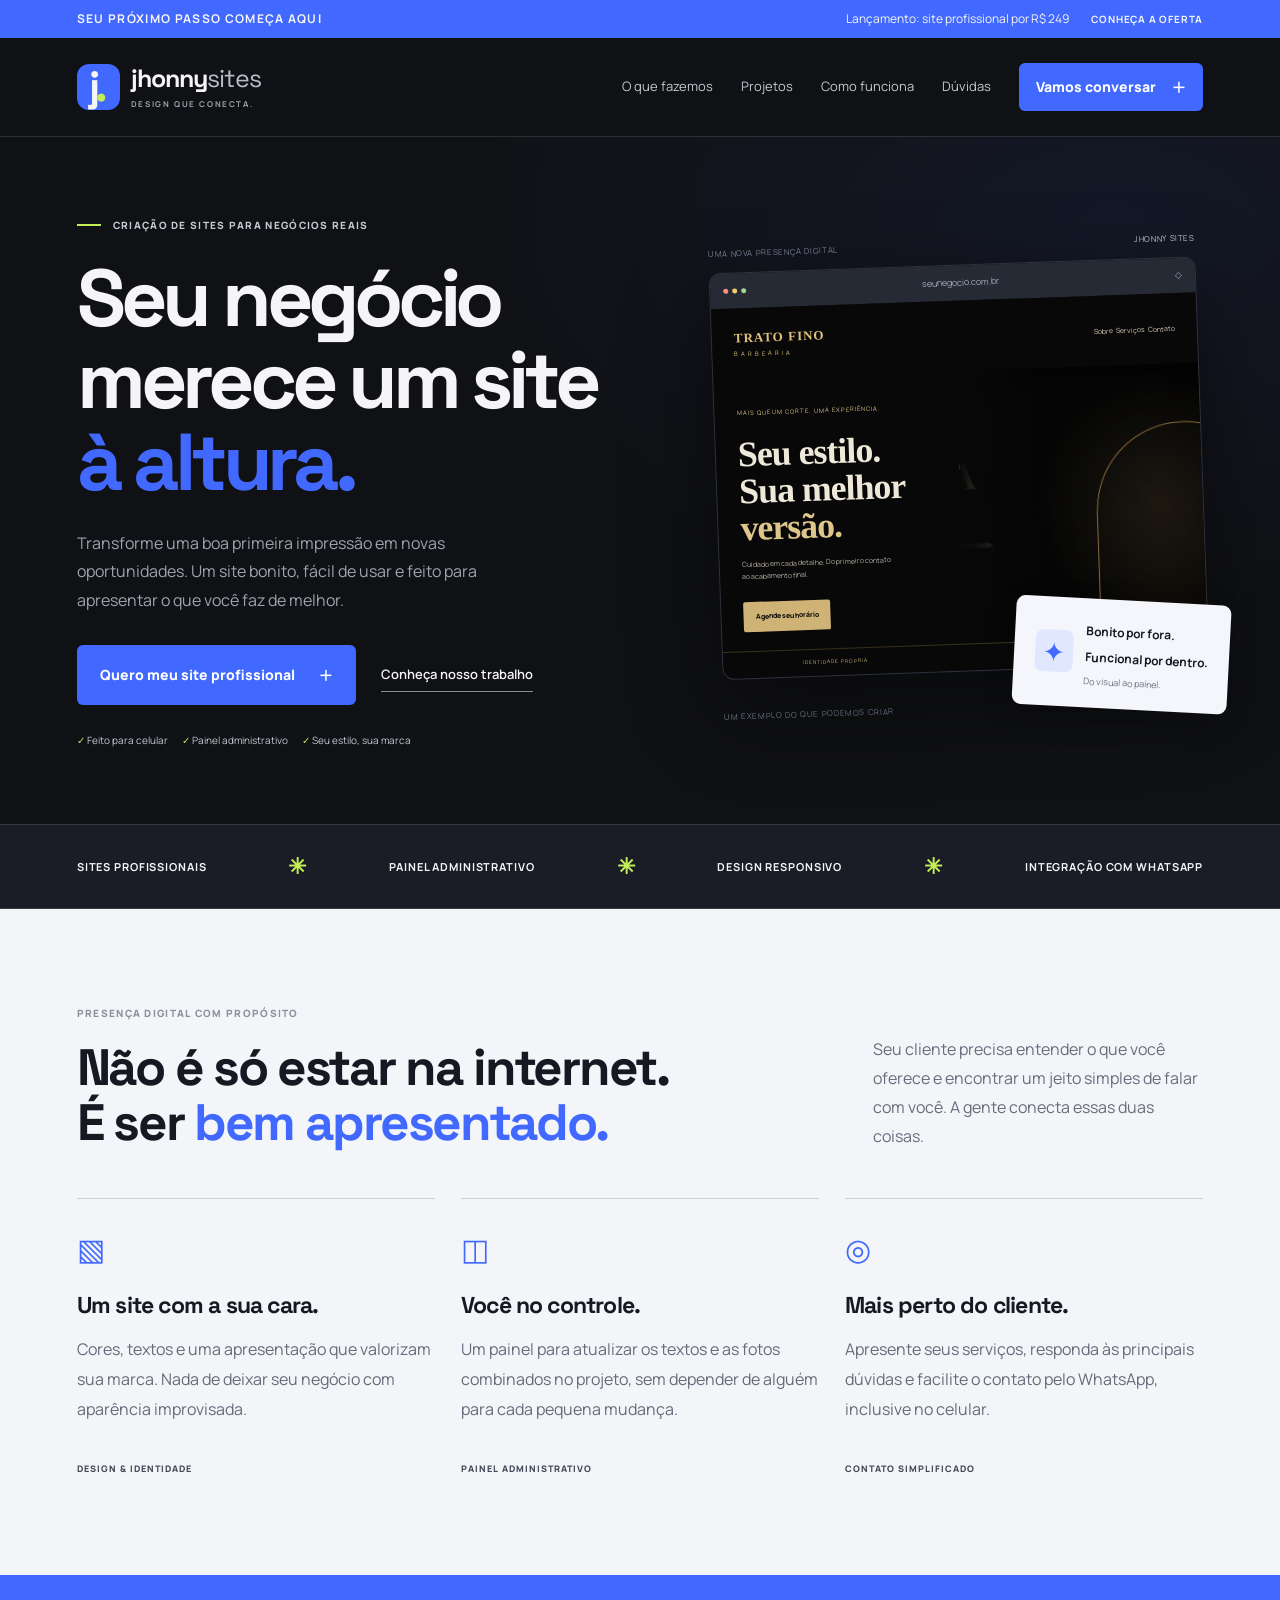
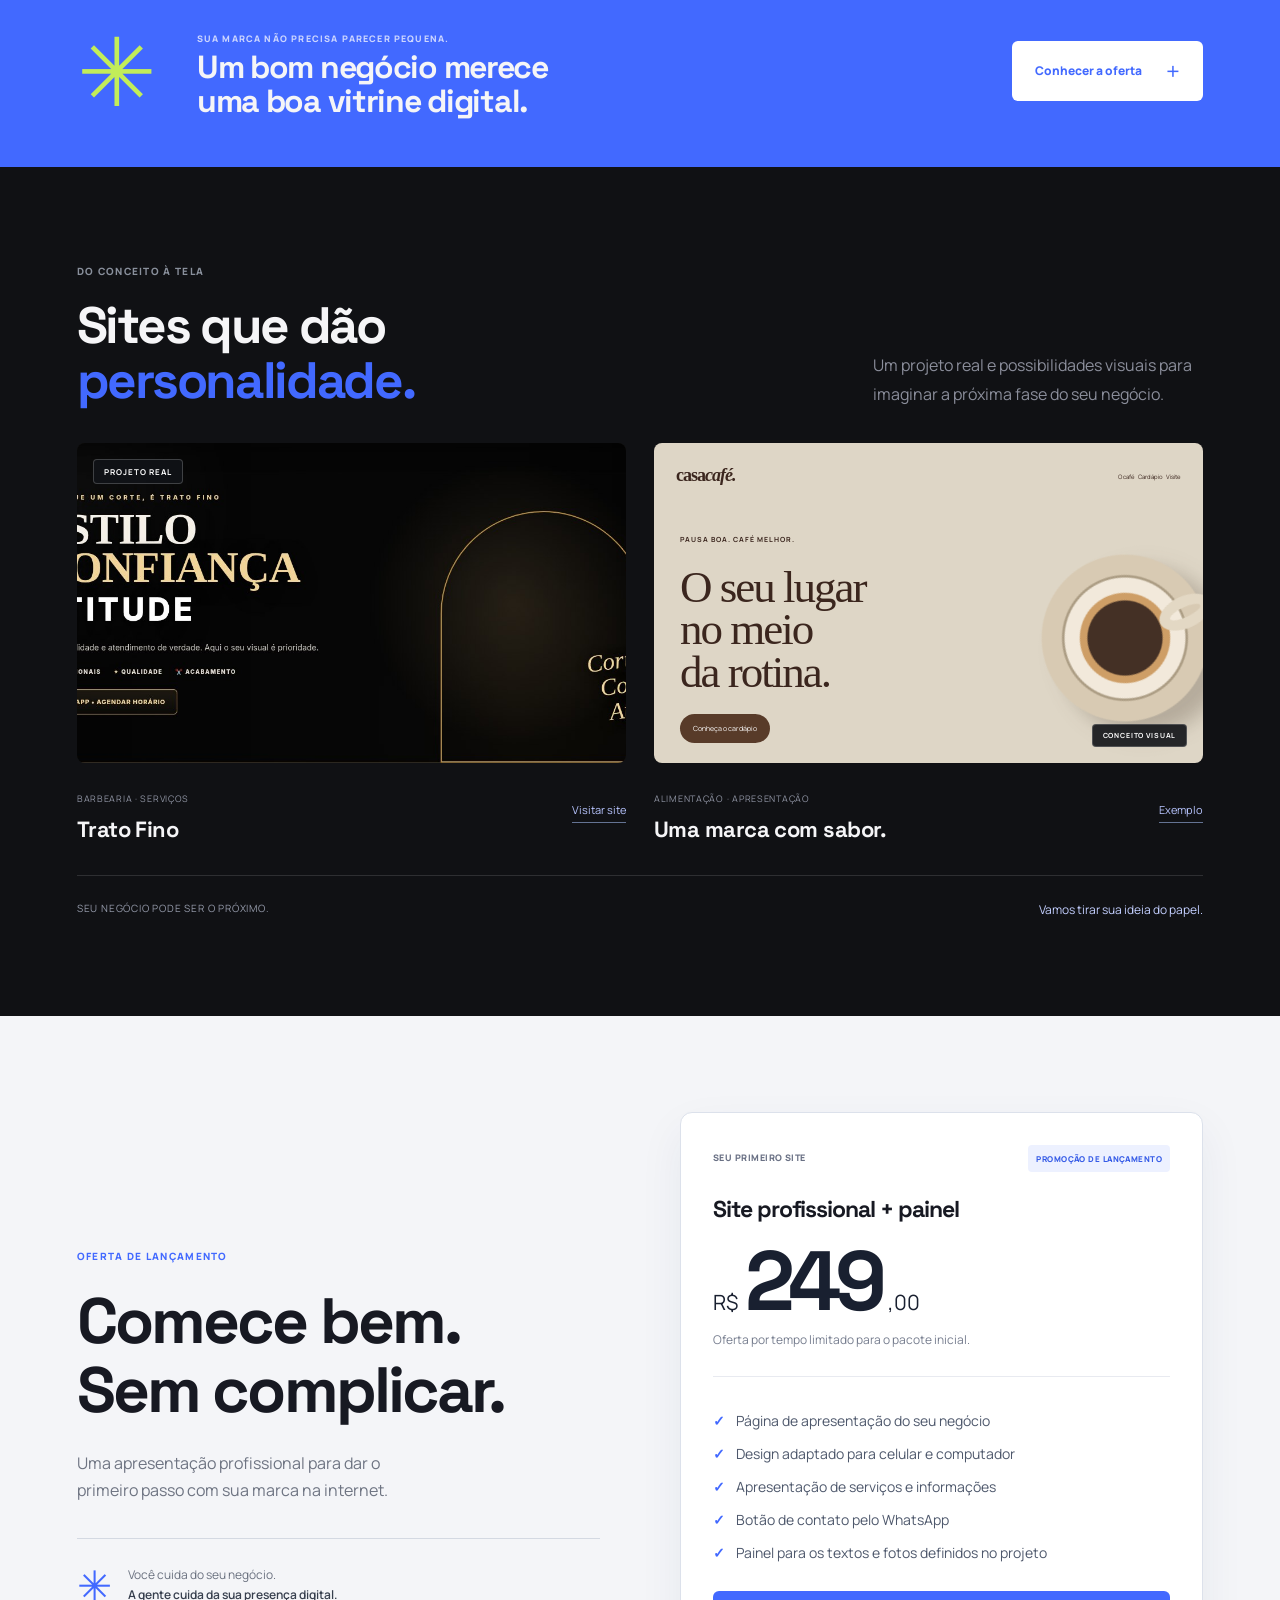
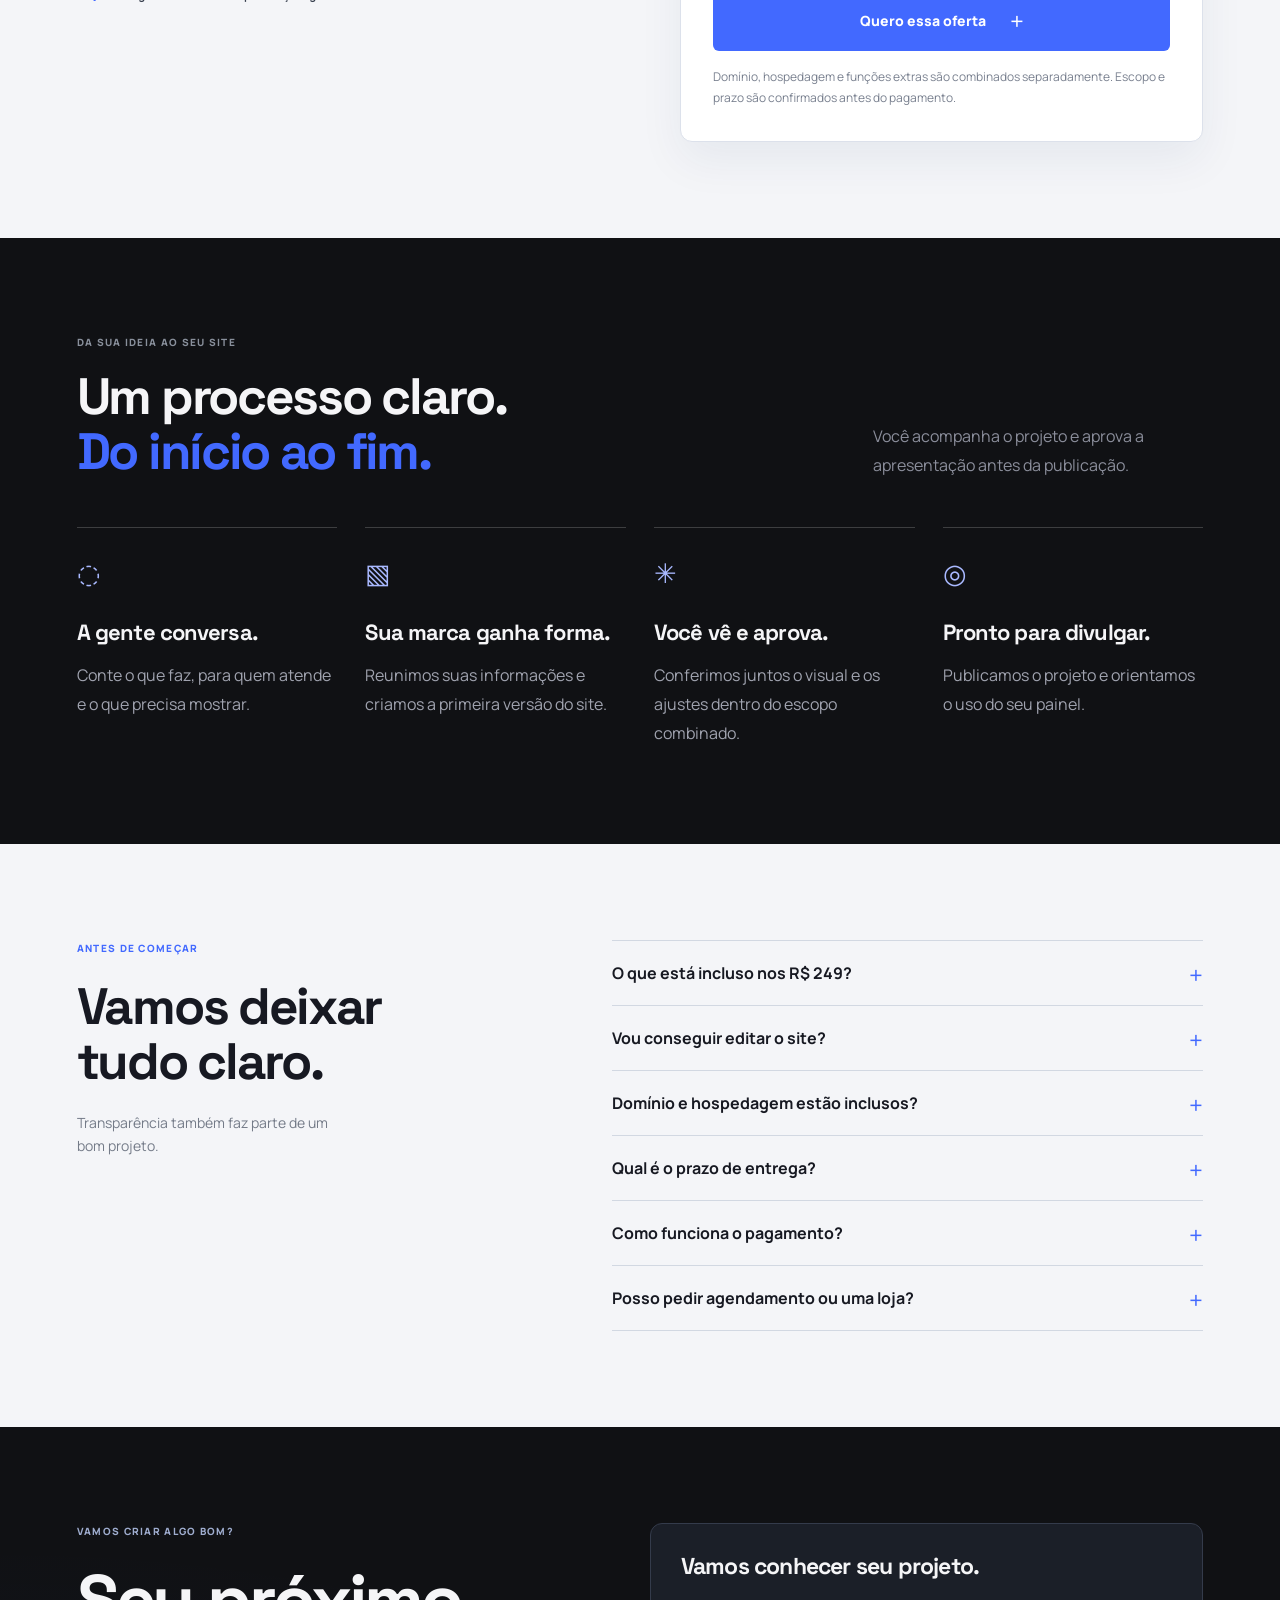
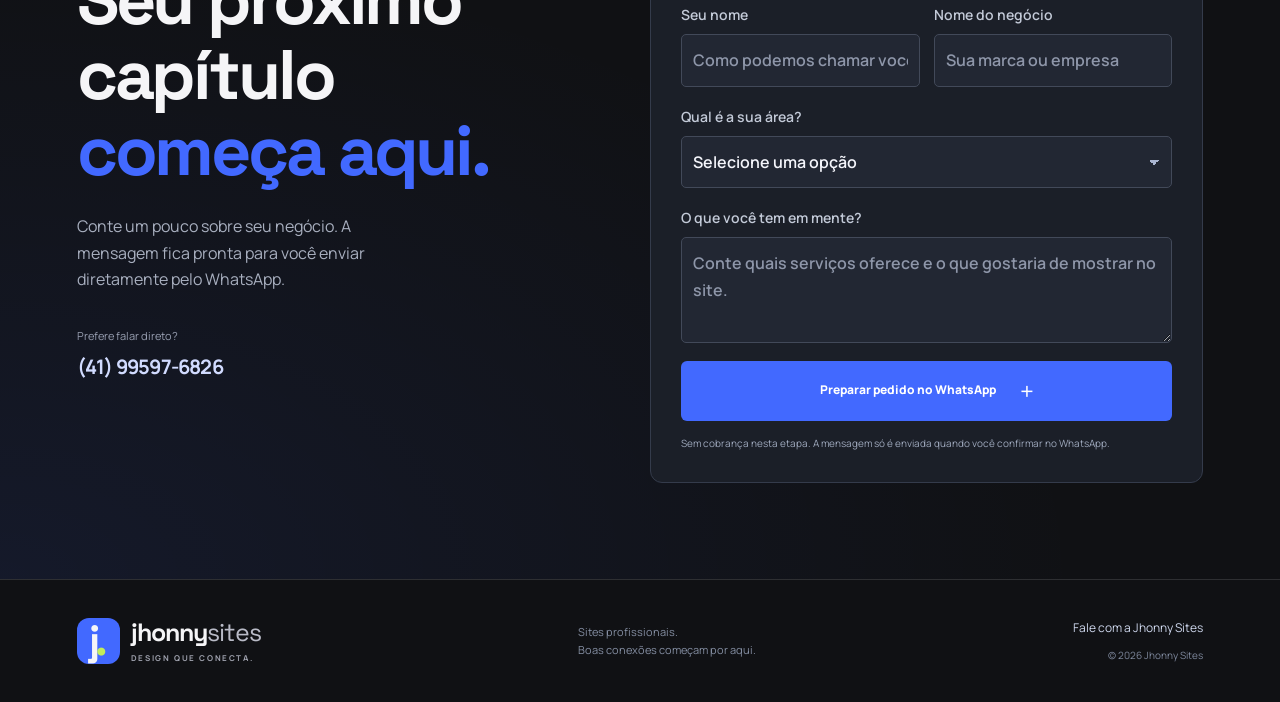
==== index.html @ 5ea97018 "Criar página principal profissional do Jhonny Sites" ====
<!doctype html>
<html lang="pt-BR">
<head>
<meta charset="utf-8"><meta name="viewport" content="width=device-width, initial-scale=1">
<meta name="theme-color" content="#101114"><meta name="description" content="Jhonny Sites: sites profissionais, adaptados para celular e com painel administrativo. Conheça a oferta de lançamento de R$ 249 e solicite seu projeto.">
<title>Jhonny Sites — Seu negócio, bem apresentado.</title>
<link rel="icon" href="assets/favicon.svg" type="image/svg+xml"><link rel="preconnect" href="https://fonts.googleapis.com"><link rel="preconnect" href="https://fonts.gstatic.com" crossorigin><link href="https://fonts.googleapis.com/css2?family=Manrope:wght@400;500;600;700;800&family=Space+Grotesk:wght@400;500;600;700&display=swap" rel="stylesheet"><link rel="stylesheet" href="styles.css">
</head>
<body>
<a class="skip" href="#principal">Pular para o conteúdo</a>
<div class="announcement"><span>SEU PRÓXIMO PASSO COMEÇA AQUI</span><a href="#oferta">Lançamento: site profissional por R$ 249 <b>CONHEÇA A OFERTA</b></a></div>
<header class="header"><a class="brand" href="#" aria-label="Jhonny Sites início"><span class="brand-icon" aria-hidden="true">j<span>.</span></span><span>jhonny<span class="brand-light">sites</span><small>DESIGN QUE CONECTA.</small></span></a><button class="menu-toggle" aria-expanded="false" aria-controls="navigation" aria-label="Abrir menu"><span></span><span></span></button><nav id="navigation" aria-label="Principal"><a href="#solucoes">O que fazemos</a><a href="#projetos">Projetos</a><a href="#processo">Como funciona</a><a href="#duvidas">Dúvidas</a><a class="button button-small" href="#contato">Vamos conversar <span aria-hidden="true">+</span></a></nav></header>
<main id="principal">
<section class="hero section-wrap"><div class="hero-copy"><div class="eyebrow"><span class="dash"></span> CRIAÇÃO DE SITES PARA NEGÓCIOS REAIS</div><h1>Seu negócio<br>merece um site<br><span>à altura.</span></h1><p>Transforme uma boa primeira impressão em novas oportunidades. Um site bonito, fácil de usar e feito para apresentar o que você faz de melhor.</p><div class="hero-actions"><a class="button" href="#contato">Quero meu site profissional <span aria-hidden="true">+</span></a><a class="text-link" href="#projetos">Conheça nosso trabalho</a></div><div class="hero-checks"><span>✓ Feito para celular</span><span>✓ Painel administrativo</span><span>✓ Seu estilo, sua marca</span></div></div>
<div class="hero-visual"><div class="visual-label"><span>UMA NOVA PRESENÇA DIGITAL</span><span>JHONNY SITES</span></div><div class="browser"><div class="browser-bar"><div class="browser-dots"><i></i><i></i><i></i></div><span>seunegocio.com.br</span><span class="lock-icon" aria-hidden="true">◇</span></div><div class="demo-site"><div class="demo-nav"><b id="demoBrand">TRATO FINO<span>BARBEARIA</span></b><span>Sobre &nbsp; Serviços &nbsp; Contato</span><i aria-hidden="true">☰</i></div><div class="demo-content"><span id="demoEyebrow">MAIS QUE UM CORTE. UMA EXPERIÊNCIA.</span><h2 id="demoTitle">Seu estilo.<br>Sua melhor<br><em>versão.</em></h2><p id="demoDescription">Cuidado em cada detalhe. Do primeiro contato ao acabamento final.</p><span class="demo-cta" id="demoCta">Agende seu horário</span></div><div class="demo-image"><img src="assets/projeto-trato-fino.jpg" alt="Detalhe do projeto Trato Fino, com identidade preta e dourada" fetchpriority="high"><span class="demo-image-overlay"></span></div><div class="demo-bottom"><span>IDENTIDADE PRÓPRIA</span><span>EXPERIÊNCIA EM CADA DETALHE</span></div></div></div><div class="floating-card"><span class="floating-icon" aria-hidden="true">✦</span><div><b>Bonito por fora.<br>Funcional por dentro.</b><small>Do visual ao painel.</small></div></div><div class="visual-footer"><span>UM EXEMPLO DO QUE PODEMOS CRIAR</span><span class="circle-mark" aria-hidden="true">✳</span></div></div></section>
<div class="capability-strip" aria-label="Recursos"><span>SITES PROFISSIONAIS</span><i>✳</i><span>PAINEL ADMINISTRATIVO</span><i>✳</i><span>DESIGN RESPONSIVO</span><i>✳</i><span>INTEGRAÇÃO COM WHATSAPP</span></div>
<section class="solutions section-wrap light" id="solucoes"><div class="section-heading"><div><div class="eyebrow">PRESENÇA DIGITAL COM PROPÓSITO</div><h2>Não é só estar na internet.<br>É ser <em>bem apresentado.</em></h2></div><p>Seu cliente precisa entender o que você oferece e encontrar um jeito simples de falar com você. A gente conecta essas duas coisas.</p></div><div class="solution-grid"><article><span class="service-icon" aria-hidden="true">▧</span><h3>Um site com a sua cara.</h3><p>Cores, textos e uma apresentação que valorizam sua marca. Nada de deixar seu negócio com aparência improvisada.</p><span class="service-tag">DESIGN & IDENTIDADE</span></article><article><span class="service-icon" aria-hidden="true">◫</span><h3>Você no controle.</h3><p>Um painel para atualizar os textos e as fotos combinados no projeto, sem depender de alguém para cada pequena mudança.</p><span class="service-tag">PAINEL ADMINISTRATIVO</span></article><article><span class="service-icon" aria-hidden="true">◎</span><h3>Mais perto do cliente.</h3><p>Apresente seus serviços, responda às principais dúvidas e facilite o contato pelo WhatsApp, inclusive no celular.</p><span class="service-tag">CONTATO SIMPLIFICADO</span></article></div></section>
<section class="promo-banner section-wrap"><div class="promo-symbol" aria-hidden="true">✳</div><div><span class="eyebrow">SUA MARCA NÃO PRECISA PARECER PEQUENA.</span><h2>Um bom negócio merece<br>uma boa vitrine digital.</h2></div><a href="#oferta" class="button button-white">Conhecer a oferta <span aria-hidden="true">+</span></a></section>
<section class="projects section-wrap" id="projetos"><div class="section-heading"><div><div class="eyebrow">DO CONCEITO À TELA</div><h2>Sites que dão<br><em>personalidade.</em></h2></div><p>Um projeto real e possibilidades visuais para imaginar a próxima fase do seu negócio.</p></div><div class="project-grid"><a class="project-card real-project" href="https://tratofinooficial.com.br" target="_blank" rel="noopener noreferrer"><div class="project-image"><img src="assets/projeto-trato-fino.jpg" alt="Site Trato Fino com apresentação dos barbeiros" loading="lazy"><span class="project-badge">PROJETO REAL</span></div><div class="project-caption"><div><span>BARBEARIA · SERVIÇOS</span><h3>Trato Fino</h3></div><span class="project-open">Visitar site</span></div></a><article class="project-card"><div class="concept concept-coffee"><div class="concept-nav">casa<span>café.</span> <small>O café &nbsp; Cardápio &nbsp; Visite</small></div><div class="coffee-art" aria-hidden="true"><span></span></div><div class="concept-copy"><span>PAUSA BOA. CAFÉ MELHOR.</span><h3>O seu lugar<br>no meio<br>da rotina.</h3><span class="concept-pill">Conheça o cardápio</span></div><span class="project-badge">CONCEITO VISUAL</span></div><div class="project-caption"><div><span>ALIMENTAÇÃO · APRESENTAÇÃO</span><h3>Uma marca com sabor.</h3></div><span class="project-open">Exemplo</span></div></article></div><div class="project-note"><span>SEU NEGÓCIO PODE SER O PRÓXIMO.</span><a href="#contato">Vamos tirar sua ideia do papel.</a></div></section>
<section class="offer section-wrap light" id="oferta"><div class="offer-intro"><div class="eyebrow">OFERTA DE LANÇAMENTO</div><h2>Comece bem.<br>Sem complicar.</h2><p>Uma apresentação profissional para dar o primeiro passo com sua marca na internet.</p><div class="offer-note"><span aria-hidden="true">✳</span><p>Você cuida do seu negócio.<br><strong>A gente cuida da sua presença digital.</strong></p></div></div><article class="price-card"><div class="price-top"><span>SEU PRIMEIRO SITE</span><span class="limited">PROMOÇÃO DE LANÇAMENTO</span></div><h3>Site profissional + painel</h3><div class="price"><span>R$</span><strong>249</strong><span>,00</span></div><p class="price-description">Oferta por tempo limitado para o pacote inicial.</p><ul><li>Página de apresentação do seu negócio</li><li>Design adaptado para celular e computador</li><li>Apresentação de serviços e informações</li><li>Botão de contato pelo WhatsApp</li><li>Painel para os textos e fotos definidos no projeto</li></ul><a class="button" href="#contato">Quero essa oferta <span aria-hidden="true">+</span></a><p class="price-terms">Domínio, hospedagem e funções extras são combinados separadamente. Escopo e prazo são confirmados antes do pagamento.</p></article></section>
<section class="process section-wrap" id="processo"><div class="section-heading"><div><div class="eyebrow">DA SUA IDEIA AO SEU SITE</div><h2>Um processo claro.<br><em>Do início ao fim.</em></h2></div><p>Você acompanha o projeto e aprova a apresentação antes da publicação.</p></div><div class="process-grid"><article><span class="process-icon">◌</span><h3>A gente conversa.</h3><p>Conte o que faz, para quem atende e o que precisa mostrar.</p></article><article><span class="process-icon">▧</span><h3>Sua marca ganha forma.</h3><p>Reunimos suas informações e criamos a primeira versão do site.</p></article><article><span class="process-icon">✳</span><h3>Você vê e aprova.</h3><p>Conferimos juntos o visual e os ajustes dentro do escopo combinado.</p></article><article><span class="process-icon">◎</span><h3>Pronto para divulgar.</h3><p>Publicamos o projeto e orientamos o uso do seu painel.</p></article></div></section>
<section class="faq section-wrap light" id="duvidas"><div><div class="eyebrow">ANTES DE COMEÇAR</div><h2>Vamos deixar<br>tudo claro.</h2><p>Transparência também faz parte de um bom projeto.</p></div><div class="faq-list"><details><summary>O que está incluso nos R$ 249?</summary><p>O pacote inicial inclui uma página de apresentação responsiva, informações dos serviços, botão de WhatsApp e painel para os textos e fotos definidos no projeto. A proposta final confirma o conteúdo e os recursos antes do pagamento.</p></details><details><summary>Vou conseguir editar o site?</summary><p>Sim. O painel permite alterar os conteúdos definidos no escopo. Mudanças de estrutura e novas funcionalidades são avaliadas à parte.</p></details><details><summary>Domínio e hospedagem estão inclusos?</summary><p>Não fazem parte do valor anunciado. As opções, valores e eventuais custos recorrentes serão informados separadamente antes da contratação.</p></details><details><summary>Qual é o prazo de entrega?</summary><p>O prazo é combinado depois de entender o projeto e conferir os textos, fotos e informações necessários. Assim você sabe o que esperar antes de contratar.</p></details><details><summary>Como funciona o pagamento?</summary><p>Primeiro confirmamos os detalhes da proposta pelo WhatsApp. A integração de pagamento Pix pelo Asaas será disponibilizada em uma próxima etapa. Esta página não cobra nem confirma pagamentos.</p></details><details><summary>Posso pedir agendamento ou uma loja?</summary><p>Pode. Agendamento, loja virtual e outras integrações precisam de avaliação e orçamento próprios. Conte sua ideia para receber uma proposta adequada.</p></details></div></section>
<section class="contact section-wrap" id="contato"><div class="contact-copy"><div class="eyebrow">VAMOS CRIAR ALGO BOM?</div><h2>Seu próximo<br>capítulo<br><em>começa aqui.</em></h2><p>Conte um pouco sobre seu negócio. A mensagem fica pronta para você enviar diretamente pelo WhatsApp.</p><a class="contact-direct" href="https://wa.me/5541995976826?text=Ol%C3%A1%2C%20Jhonny%20Sites!%20Quero%20conversar%20sobre%20um%20site%20profissional." target="_blank" rel="noopener noreferrer"><span>Prefere falar direto?</span><strong>(41) 99597-6826</strong></a></div><form class="contact-form" id="projectForm"><h3>Vamos conhecer seu projeto.</h3><div class="form-row"><label>Seu nome<input name="name" autocomplete="name" placeholder="Como podemos chamar você?" required maxlength="80"></label><label>Nome do negócio<input name="business" autocomplete="organization" placeholder="Sua marca ou empresa" required maxlength="100"></label></div><label>Qual é a sua área?<select name="segment" required><option value="">Selecione uma opção</option><option>Beleza e barbearia</option><option>Comércio e produtos</option><option>Alimentação</option><option>Serviços profissionais</option><option>Outro segmento</option></select></label><label>O que você tem em mente?<textarea name="idea" placeholder="Conte quais serviços oferece e o que gostaria de mostrar no site." rows="3" maxlength="1500"></textarea></label><button class="button" type="submit">Preparar pedido no WhatsApp <span aria-hidden="true">+</span></button><p class="form-note">Sem cobrança nesta etapa. A mensagem só é enviada quando você confirmar no WhatsApp.</p><div id="requestResult" hidden><p>Seu pedido está pronto. Abra o WhatsApp e confirme o envio.</p><div class="result-actions"><a id="sendRequest" class="button" target="_blank" rel="noopener noreferrer">Abrir WhatsApp</a><button type="button" class="button button-outline" id="copyRequest">Copiar mensagem</button></div><textarea id="requestText" readonly rows="6" aria-label="Mensagem do pedido"></textarea><p id="copyStatus" role="status" aria-live="polite"></p></div></form></section>
</main><footer class="footer section-wrap"><a class="brand" href="#"><span class="brand-icon" aria-hidden="true">j<span>.</span></span><span>jhonny<span class="brand-light">sites</span><small>DESIGN QUE CONECTA.</small></span></a><p>Sites profissionais.<br>Boas conexões começam por aqui.</p><div><a href="#contato">Fale com a Jhonny Sites</a><span>© <span id="year">2026</span> Jhonny Sites</span></div></footer>
<script src="script.js"></script></body></html>
---- styles.css ----
:root{--bg:#101114;--surface:#191b21;--text:#f5f5f7;--muted:#a0a3af;--blue:#4269ff;--acid:#c2ed59;--light:#f4f5f8;--ink:#171922;--line:#ffffff20;--display:'Space Grotesk',sans-serif;--body:'Manrope',Arial,sans-serif}*{box-sizing:border-box}html{scroll-behavior:smooth;scroll-padding-top:100px}body{margin:0;background:var(--bg);color:var(--text);font:16px/1.65 var(--body)}a{color:inherit;text-decoration:none}button,input,textarea,select{font:inherit}button,a,input,select,textarea{-webkit-tap-highlight-color:transparent}a:focus-visible,button:focus-visible,input:focus-visible,textarea:focus-visible,select:focus-visible,summary:focus-visible{outline:3px solid var(--blue);outline-offset:5px}button{cursor:pointer}img{display:block;max-width:100%}[hidden]{display:none!important}h1,h2,h3,p{margin:0}h1,h2,h3{font-family:var(--display);line-height:1.08;letter-spacing:-.045em}h2{font-size:clamp(32px,4vw,54px)}h2 em{font-style:normal;color:var(--blue)}.section-wrap{padding:96px max(6%,calc((100vw - 1280px)/2))}.eyebrow{font-size:12px;font-weight:800;letter-spacing:.13em;line-height:1.7}.skip{position:fixed;top:-80px;left:20px;z-index:99;background:white;color:black;padding:10px}.skip:focus{top:10px}.announcement{display:flex;justify-content:space-between;gap:20px;background:var(--blue);padding:9px 6%;font-size:12px}.announcement>span{letter-spacing:.11em;font-weight:700}.announcement b{font-size:10px;margin-left:20px;letter-spacing:.08em}.header{display:flex;align-items:center;justify-content:space-between;gap:30px;padding:25px 6%;border-bottom:1px solid var(--line);background:var(--bg);position:relative;z-index:20}.brand{display:flex;align-items:center;gap:11px;font:700 25px/1 var(--display);letter-spacing:-1px}.brand-light{font-weight:400;color:#b9bbc7}.brand small{font:700 8px/1 var(--body);letter-spacing:.2em;display:block;margin-top:9px;color:var(--muted)}.brand-icon{width:43px;height:46px;display:flex;justify-content:center;align-items:center;border-radius:12px;background:var(--blue);font:bold 42px var(--display);letter-spacing:-5px;padding-right:4px}.brand-icon>span{color:var(--acid)}nav{display:flex;align-items:center;gap:28px}nav>a{font-size:13px;color:#c4c6d0}nav>a:hover{color:white}.button{display:inline-flex;align-items:center;justify-content:center;gap:24px;border:1px solid transparent;border-radius:6px;background:var(--blue);padding:17px 22px;color:white;font-size:14px;font-weight:800;line-height:1.4;transition:background .2s,transform .2s}.button>span{font-size:24px;line-height:1;font-weight:400}.button:hover{background:#3157e7;transform:translateY(-2px)}.button-small{padding:11px 16px;font-size:12px;gap:16px}.button-white{background:white;color:var(--blue)}.button-white:hover{background:#e8edff}.button-outline{background:none;border-color:#666b7c;color:#fff}.text-link{font-size:13px;border-bottom:1px solid #888a96;padding:6px 0;font-weight:600}.menu-toggle{display:none}.hero{display:grid;grid-template-columns:1.1fr 1fr;align-items:center;gap:70px;padding-top:80px;padding-bottom:76px;background:radial-gradient(ellipse at 87% 12%,#4269ff15,transparent 45%)}.hero .eyebrow{font-size:10px;color:#c7c9d2;display:flex;align-items:center;gap:12px}.dash{width:24px;height:2px;background:var(--acid)}h1{font-size:clamp(48px,6.3vw,86px);letter-spacing:-.065em;line-height:1.02;margin:24px 0}h1>span{color:var(--blue)}.hero-copy>p{font-size:15px;color:var(--muted);max-width:470px;line-height:1.8}.hero-actions{display:flex;flex-wrap:wrap;align-items:center;gap:25px;margin-top:30px}.hero-checks{display:flex;flex-wrap:wrap;gap:14px;margin-top:27px;color:#c5c8d3;font-size:10px}.hero-checks span::first-letter{color:var(--acid)}.hero-visual{position:relative;min-width:0;padding:20px 0 20px 16px;transform:rotate(-2deg)}.visual-label,.visual-footer{display:flex;justify-content:space-between;align-items:center;gap:10px;font-size:8px;letter-spacing:.08em;color:#7b8297}.visual-label{margin:0 0 13px}.visual-label span:last-child{color:#c5cad8}.browser{border:1px solid #545a7070;border-radius:12px;overflow:hidden;box-shadow:0 30px 90px #0007;position:relative;background:#121316}.browser-bar{height:35px;display:flex;align-items:center;justify-content:space-between;background:#262a34;color:#a0a7b9;font-size:9px;padding:0 13px}.browser-dots{display:flex;gap:4px}.browser-dots i{width:5px;height:5px;border-radius:50%;background:#70788d}.browser-dots i:first-child{background:#ff8f83}.browser-dots i:nth-child(2){background:#f0cb70}.browser-dots i:nth-child(3){background:#9dd792}.demo-site{position:relative;isolation:isolate;min-height:370px;background:#080808;color:#eee8d9}.demo-nav{padding:22px 22px 10px;display:flex;align-items:center;justify-content:space-between;position:relative;z-index:2}.demo-nav>b{font:700 13px Georgia,serif;color:#e1c27b;letter-spacing:1px}.demo-nav>b>span{font:6px var(--body);display:block;letter-spacing:3px;margin-top:4px}.demo-nav>span{font-size:7px;color:#d5cab2}.demo-nav>i{display:none}.demo-content{position:relative;z-index:2;padding:28px 22px;max-width:65%}.demo-content>span:first-child{font-size:6px;color:#ddc487;letter-spacing:1px;white-space:nowrap}.demo-content h2{font:700 clamp(24px,2.8vw,39px)/1.04 Georgia,serif;letter-spacing:-1px;margin-top:13px}.demo-content h2 em{color:#dec58b}.demo-content p{font-size:7px;max-width:155px;margin-top:12px;color:#b8b0a3;line-height:1.7}.demo-cta{display:inline-block;background:#cfb376;color:#15120b;padding:9px 12px;font-size:7px;font-weight:800;margin-top:19px;border-radius:2px}.demo-image{position:absolute;inset:70px 0 26px 50%;overflow:hidden;z-index:0}.demo-image img{height:100%;width:100%;object-fit:cover;object-position:66% 20%;filter:brightness(.75)}.demo-image-overlay{position:absolute;inset:0;background:linear-gradient(90deg,#080808,transparent 35%)}.demo-bottom{display:flex;justify-content:space-around;font-size:5px;letter-spacing:1px;border-top:1px solid #c6a65a40;padding:9px 0;position:absolute;bottom:0;left:0;right:0;color:#c7ad74}.floating-card{position:absolute;right:-20px;bottom:32px;display:flex;align-items:center;gap:12px;background:#f4f6fb;color:#181b24;padding:18px 21px;border-radius:9px;transform:rotate(5deg);box-shadow:0 10px 30px #0003}.floating-icon{display:grid;place-items:center;background:#e1e7ff;color:var(--blue);width:38px;height:42px;border-radius:8px;font-size:27px}.floating-card b{font:700 12px/1.35 var(--body)}.floating-card small{display:block;font-size:9px;color:#697080;margin-top:5px}.visual-footer{margin-top:18px;padding-right:8px}.circle-mark{font-size:22px;color:var(--acid)}.capability-strip{display:flex;justify-content:space-between;align-items:center;gap:20px;padding:23px 6%;background:#1a1d25;border-block:1px solid var(--line);font-size:11px;font-weight:700;letter-spacing:.08em}.capability-strip i{font-style:normal;color:var(--acid);font-size:22px}.light{background:var(--light);color:var(--ink)}.section-heading{display:flex;justify-content:space-between;gap:55px;align-items:flex-end;margin-bottom:48px}.section-heading .eyebrow{margin-bottom:18px;color:#89909c;font-size:10px}.section-heading>p{max-width:330px;font-size:14px;color:#8b8e9b;line-height:1.8}.light .section-heading>p{color:#676d7c}.solution-grid{display:grid;grid-template-columns:repeat(3,1fr);gap:26px}.solution-grid article{border-top:1px solid #ced2dd;padding-top:25px}.service-icon{font-size:30px;color:var(--blue);display:block;margin-bottom:19px}.solution-grid h3{font-size:23px;letter-spacing:-.035em}.solution-grid p{font-size:14px;color:#646b79;line-height:1.9;margin:16px 0 28px}.service-tag{font-size:9px;font-weight:800;letter-spacing:.11em;color:#414957}.promo-banner{display:flex;align-items:center;justify-content:space-between;gap:40px;background:var(--blue);padding-top:48px;padding-bottom:48px}.promo-symbol{font-size:95px;color:var(--acid);line-height:1}.promo-banner>div:nth-child(2){flex:1}.promo-banner .eyebrow{font-size:9px;color:#cdd6ff;margin-bottom:11px}.promo-banner h2{font-size:32px;letter-spacing:-.04em}.promo-banner .button{font-size:12px;white-space:nowrap}.projects .section-heading{margin-bottom:35px}.project-grid{display:grid;grid-template-columns:1fr 1fr;gap:28px}.project-image{height:320px;overflow:hidden;position:relative;background:#1a1812;border-radius:8px}.project-image img{width:100%;height:100%;object-fit:cover;object-position:top;transition:transform .4s}.real-project:hover img{transform:scale(1.025)}.project-badge{position:absolute;top:16px;left:16px;padding:6px 10px;background:#111318e6;color:white;border:1px solid #fff3;border-radius:4px;font:700 8px var(--body);letter-spacing:.12em}.project-caption{display:flex;align-items:center;justify-content:space-between;gap:12px;padding-top:20px}.project-caption>div>span{font-size:9px;color:#9095a4;letter-spacing:.08em}.project-caption h3{font-size:22px;margin-top:8px;letter-spacing:-.025em}.project-open{font-size:11px;color:#b8c5ff;border-bottom:1px solid #647393;padding-bottom:3px}.concept{position:relative;height:320px;overflow:hidden;border-radius:8px}.concept-coffee{background:#ded6c6;color:#3b261e}.concept-nav{position:relative;z-index:2;font:bold 18px Georgia,serif;letter-spacing:-1px;padding:22px}.concept-nav>span{font-style:italic}.concept-nav small{float:right;font:6px var(--body);letter-spacing:0;margin-top:8px}.concept-copy{position:relative;z-index:2;padding:15px 26px}.concept-copy>span:first-child{font:700 7px var(--body);letter-spacing:1px}.concept-copy h3{font:400 45px/.95 Georgia,serif;letter-spacing:-2px;margin-top:16px}.concept-pill{display:inline-block;background:#583b29;color:white;font-size:7px;padding:9px 13px;border-radius:20px;margin-top:20px}.concept .project-badge{left:auto;right:16px;top:auto;bottom:16px;font-size:7px}.coffee-art{width:180px;height:180px;background:radial-gradient(ellipse,#443025 0 29%,#ce9e66 30% 35%,#f2e9db 36% 47%,#ab9c83 48% 49%,#d8cab3 50% 65%,transparent 66%);position:absolute;right:-12px;top:105px;transform:rotate(-25deg);filter:drop-shadow(12px 20px 10px #42332644)}.coffee-art>span{position:absolute;width:55px;height:32px;border:11px solid #e3d8c4;border-radius:50%;top:76px;right:-3px;z-index:-1}.project-note{display:flex;justify-content:space-between;gap:20px;border-top:1px solid var(--line);padding-top:24px;margin-top:34px;font-size:12px}.project-note>span{font-size:10px;color:#969cac;letter-spacing:.08em}.project-note>a{color:#c3cfff}.offer{display:grid;grid-template-columns:1fr 1fr;gap:80px;align-items:center}.offer-intro .eyebrow{color:var(--blue);font-size:10px;margin-bottom:22px}.offer-intro h2{font-size:clamp(40px,5vw,64px)}.offer-intro>p{color:#6e7482;max-width:340px;font-size:15px;margin-top:25px}.offer-note{display:flex;align-items:center;gap:16px;border-top:1px solid #d4d9e2;margin-top:35px;padding-top:25px}.offer-note>span{font-size:42px;color:var(--blue);line-height:1}.offer-note>p{font-size:12px;color:#6b7280}.offer-note strong{color:#373f4e;font-weight:600}.price-card{background:white;border:1px solid #dce1eb;border-radius:12px;padding:32px;box-shadow:0 18px 45px #132a6710}.price-top{display:flex;align-items:center;justify-content:space-between;gap:15px;margin-bottom:25px;font-size:9px;letter-spacing:.05em;color:#697084;font-weight:800}.limited{background:#edf1ff;border-radius:4px;color:#355be7;padding:7px 8px;font-size:8px}.price-card h3{font-size:23px;letter-spacing:-1px}.price{display:flex;align-items:baseline;gap:7px;margin:17px 0 7px;color:#192030}.price strong{font:700 84px/1 var(--display);letter-spacing:-6px}.price>span{font-size:21px}.price-description{font-size:12px;color:#777e8f}.price-card ul{padding:0;margin:26px 0;list-style:none;border-top:1px solid #e8eaf0;padding-top:22px}.price-card li{font-size:13px;margin:10px 0;color:#4e586c}.price-card li:before{content:'✓';color:var(--blue);margin-right:11px;font-weight:800}.price-card .button{width:100%}.price-terms{font-size:11px;line-height:1.8;color:#79808f;margin-top:15px}.process-grid{display:grid;grid-template-columns:repeat(4,1fr);gap:28px}.process-grid article{border-top:1px solid #ffffff30;padding-top:23px}.process-icon{font-size:27px;color:#a9b9ff;display:block;margin-bottom:24px}.process-grid h3{font-size:22px;letter-spacing:-.04em;line-height:1.15}.process-grid p{font-size:13px;color:var(--muted);margin-top:16px;line-height:1.8}.faq{display:grid;grid-template-columns:1fr 1.3fr;gap:80px}.faq .eyebrow{color:var(--blue);font-size:10px;margin-bottom:22px}.faq>div:first-child>p{font-size:14px;color:#747b88;max-width:270px;margin-top:22px}.faq-list details{border-bottom:1px solid #d2d8e2}.faq-list details:first-child{border-top:1px solid #d2d8e2}.faq-list summary{list-style:none;cursor:pointer;padding:20px 24px 20px 0;font-size:14px;font-weight:700;position:relative;line-height:1.5}.faq-list summary::-webkit-details-marker{display:none}.faq-list summary:after{content:'+';position:absolute;right:0;top:16px;color:var(--blue);font-size:24px;font-weight:400}.faq-list details[open] summary:after{content:'−'}.faq-list p{font-size:13px;color:#626c7e;padding:0 20px 22px 0;line-height:1.9}.contact{display:grid;grid-template-columns:1fr 1.1fr;gap:70px;align-items:start;background:radial-gradient(ellipse at left bottom,#4269ff18,transparent 60%)}.contact-copy .eyebrow{color:#9fadcf;font-size:10px;margin-bottom:22px}.contact h2{font-size:clamp(43px,5.5vw,70px)}.contact-copy>p{font-size:14px;color:#a8afbf;max-width:330px;margin-top:25px}.contact-direct{display:block;margin-top:35px}.contact-direct span{display:block;font-size:11px;color:#989fb1}.contact-direct strong{display:block;font-size:20px;letter-spacing:-.04em;margin-top:4px;color:#d1dbff}.contact-form{padding:30px;border:1px solid #343b4b;border-radius:12px;background:#1b1f28}.contact-form h3{font-size:23px;letter-spacing:-.035em;margin-bottom:25px}.contact-form label{display:block;font-size:12px;font-weight:600;margin-bottom:18px;color:#c3cad8}.form-row{display:grid;grid-template-columns:1fr 1fr;gap:14px}.contact-form :is(input,select,textarea){width:100%;min-width:0;display:block;margin-top:8px;border:1px solid #424959;border-radius:5px;background:#222733;color:#f4f5fb;padding:12px 11px;font-size:12px;resize:vertical;color-scheme:dark}.contact-form input::placeholder,.contact-form textarea::placeholder{color:#8e96a9}.contact-form select{appearance:none;background-image:linear-gradient(45deg,transparent 50%,#aab6d1 50%),linear-gradient(135deg,#aab6d1 50%,transparent 50%);background-position:calc(100% - 17px) 50%,calc(100% - 12px) 50%;background-size:5px 5px;background-repeat:no-repeat;padding-right:34px}.contact-form>.button{width:100%;font-size:12px}.form-note{font-size:10px;color:#9ea8bc;margin-top:13px;line-height:1.8}#requestResult{margin-top:24px;border-top:1px solid #ffffff30;padding-top:20px}#requestResult p{font-size:13px;line-height:1.7;color:#cad4ea}.result-actions{display:flex;gap:10px;flex-wrap:wrap;margin:14px 0}.result-actions .button{font-size:12px;padding:12px}#requestText{font-size:12px}#copyStatus{margin-top:10px}.footer{border-top:1px solid var(--line);display:flex;justify-content:space-between;align-items:center;gap:35px;padding-top:38px;padding-bottom:38px}.footer>p{font-size:11px;color:#858fa3}.footer>div{text-align:right}.footer>div>a{display:block;font-size:12px;color:#ced7ed}.footer>div>span{display:block;font-size:10px;color:#7f899e;margin-top:10px}@media(min-width:1550px){.header,.announcement,.capability-strip{padding-left:max(6%,calc((100vw - 1280px)/2));padding-right:max(6%,calc((100vw - 1280px)/2))}}@media(max-width:1050px){.hero{gap:35px}.hero-actions{gap:20px}.hero .button{font-size:12px;padding:16px}.hero-checks{gap:10px;font-size:9px}nav{gap:18px}nav>a{font-size:12px}.header{gap:20px}.hero-visual{padding-left:0}.floating-card{right:-12px;padding:14px}.demo-site{min-height:350px}.offer{gap:40px}.faq{gap:50px}.contact{gap:40px}.price-card{padding:25px}.limited{font-size:7px}.contact-form{padding:24px}.form-row{grid-template-columns:1fr;gap:0}.capability-strip{font-size:9px}.section-wrap{padding-top:75px;padding-bottom:75px}.promo-banner{padding-top:40px;padding-bottom:40px}.promo-banner h2{font-size:27px}.promo-symbol{font-size:75px}.footer{padding-top:35px;padding-bottom:35px}}@media(max-width:780px){html{scroll-padding-top:30px}.announcement{justify-content:center;font-size:11px;padding:9px 18px}.announcement>span{display:none}.announcement b{margin-left:10px;font-size:8px}.header{padding:20px 6%}.brand{font-size:24px}.menu-toggle{display:flex;flex-direction:column;justify-content:center;gap:7px;align-items:center;width:44px;height:44px;background:#212633;border:1px solid #40485d;border-radius:7px}.menu-toggle span{height:2px;width:19px;background:#e4e9f6}.header nav{display:none;position:absolute;left:0;right:0;top:100%;padding:23px 6%;background:#181c26;border-bottom:1px solid #4d5770;box-shadow:0 15px 30px #0005}.header nav.open{display:flex;flex-direction:column;align-items:stretch;gap:18px}.header nav a{font-size:15px}.hero{grid-template-columns:1fr;gap:28px;padding-top:50px;padding-bottom:46px}.hero-copy{max-width:570px}.hero .eyebrow{font-size:9px}h1{font-size:clamp(51px,10vw,77px);margin:22px 0}.hero-copy>p{font-size:15px;max-width:490px}.hero-checks{font-size:10px;gap:16px}.hero-actions .button{font-size:13px;padding:17px 18px}.hero-visual{max-width:480px;width:100%;justify-self:center;margin-top:18px;transform:rotate(-1deg);padding:0 10px}.demo-site{min-height:350px}.demo-content h2{font-size:37px}.demo-content>span:first-child{font-size:6px}.demo-image{inset:65px 0 26px 50%}.floating-card{right:0;bottom:25px}.capability-strip{display:grid;grid-template-columns:1fr 1fr;font-size:9px;gap:15px;text-align:center;padding:24px 6%}.capability-strip i{display:none}.section-heading{flex-direction:column;align-items:flex-start;gap:22px;margin-bottom:35px}.section-heading>p{max-width:460px;font-size:14px}.solution-grid{gap:25px;grid-template-columns:1fr}.solution-grid article{position:relative;padding-left:58px}.service-icon{position:absolute;left:0;top:19px}.solution-grid h3{font-size:24px}.solution-grid p{margin:13px 0 16px}.service-tag{font-size:9px}.promo-banner{display:grid;grid-template-columns:40px 1fr;gap:20px}.promo-symbol{font-size:49px}.promo-banner h2{font-size:29px}.promo-banner .button{grid-column:2;justify-self:start}.project-grid{grid-template-columns:1fr}.project-image,.concept{height:330px}.project-note{flex-direction:column;gap:12px}.offer{grid-template-columns:1fr;gap:34px}.offer-intro h2{font-size:47px}.offer-intro>p{max-width:500px}.offer-note{max-width:480px}.price-card{max-width:520px;width:100%;padding:27px;justify-self:center}.price-top{font-size:8px}.limited{font-size:7px}.process-grid{grid-template-columns:1fr 1fr;gap:35px 25px}.process-grid h3{font-size:24px}.faq{grid-template-columns:1fr;gap:32px}.faq>div:first-child>p{max-width:500px}.contact{grid-template-columns:1fr;gap:35px}.contact h2{font-size:55px}.contact-copy>p{max-width:500px}.contact-direct{margin-top:22px}.contact-form{padding:25px}.form-row{grid-template-columns:1fr 1fr;gap:14px}.contact-form :is(input,select,textarea){font-size:16px}.contact-form label{font-size:13px}.contact-form>.button{font-size:13px}.form-note{font-size:11px}.footer{flex-wrap:wrap;align-items:start;gap:25px}.footer>p{display:none}.footer>div{text-align:left;font-size:11px}.section-wrap{padding-top:60px;padding-bottom:60px}.footer{padding-top:30px;padding-bottom:30px}}@media(max-width:400px){.announcement b{display:none}.hero-actions{flex-direction:column;align-items:flex-start;gap:13px}.hero-actions .button{width:100%;justify-content:space-between}.hero-checks{font-size:9px;gap:10px}.floating-card{padding:11px 13px}.demo-content h2{font-size:31px}.demo-site{min-height:330px}.demo-nav>span{display:none}.demo-nav>i{display:block;font-size:12px}.form-row{grid-template-columns:1fr;gap:0}.price-card{padding:23px}.price-top{align-items:flex-start;flex-direction:column;gap:9px}.price strong{font-size:75px}.promo-banner h2{font-size:25px}.process-grid{gap:26px 18px}.process-grid h3{font-size:22px}}@media(prefers-reduced-motion:reduce){html{scroll-behavior:auto}*,*:before,*:after{transition:none!important;animation:none!important}}

/* Conteúdo e formulário com leitura confortável. */
.hero-copy>p,.section-heading>p,.offer-intro>p,.contact-copy>p{font-size:16px}.contact-form label{font-size:14px}.contact-form :is(input,select,textarea){font-size:16px}.faq-list summary{font-size:16px}.faq-list p,.process-grid p,.solution-grid p{font-size:16px}.price-card li{font-size:14px}.price-terms{font-size:12px}.button{font-size:14px}
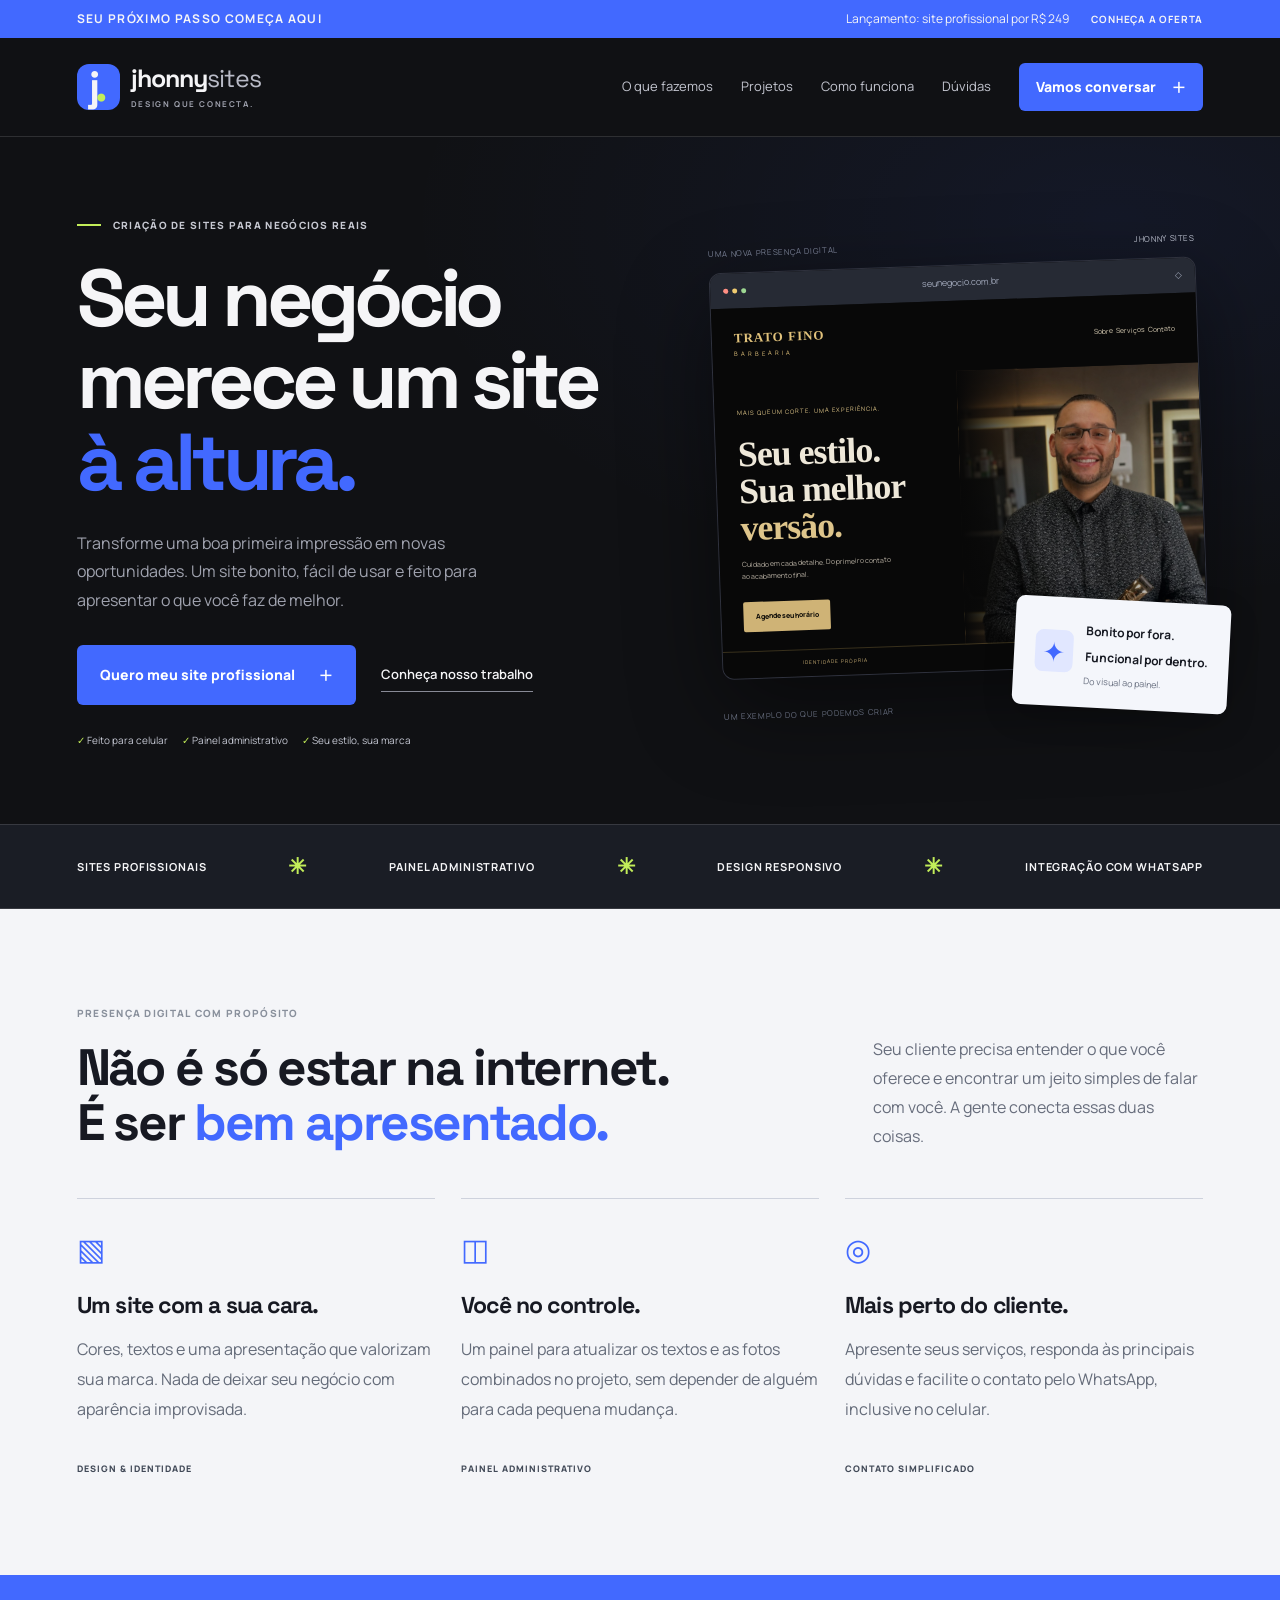
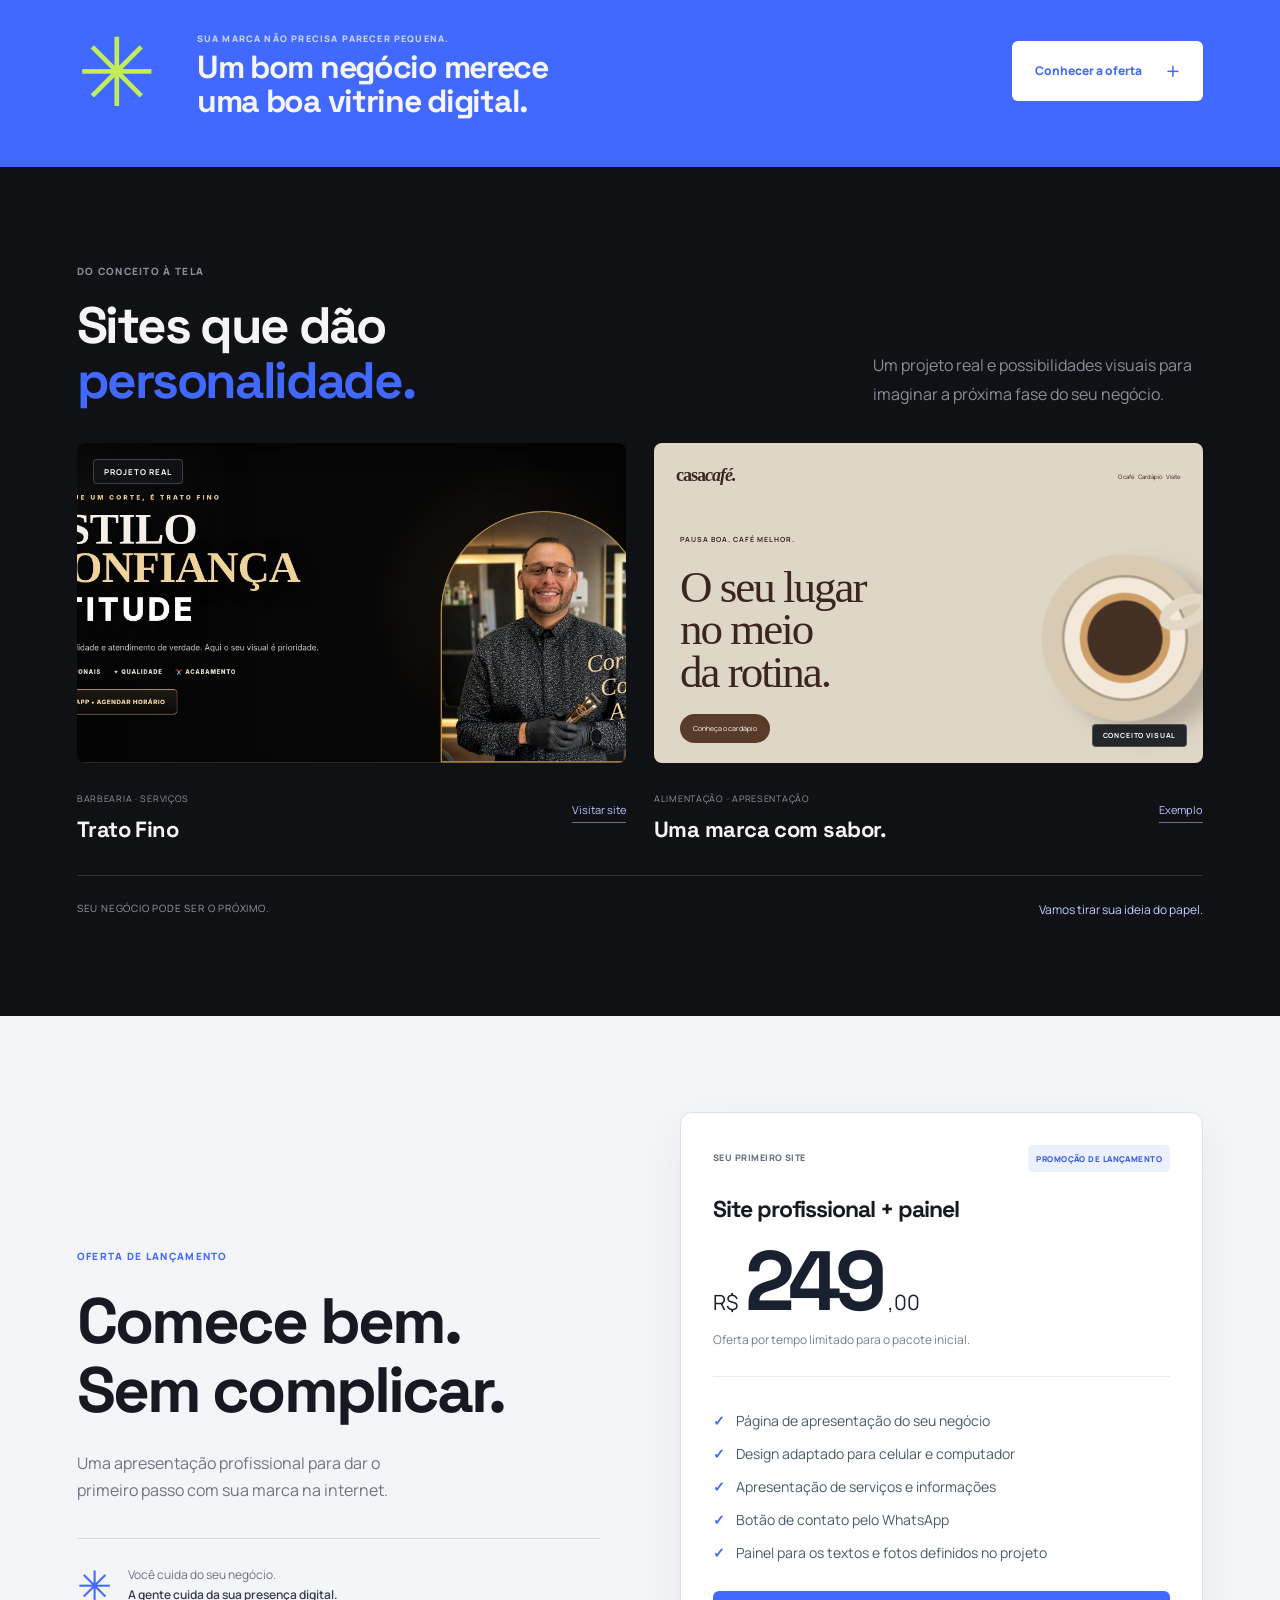
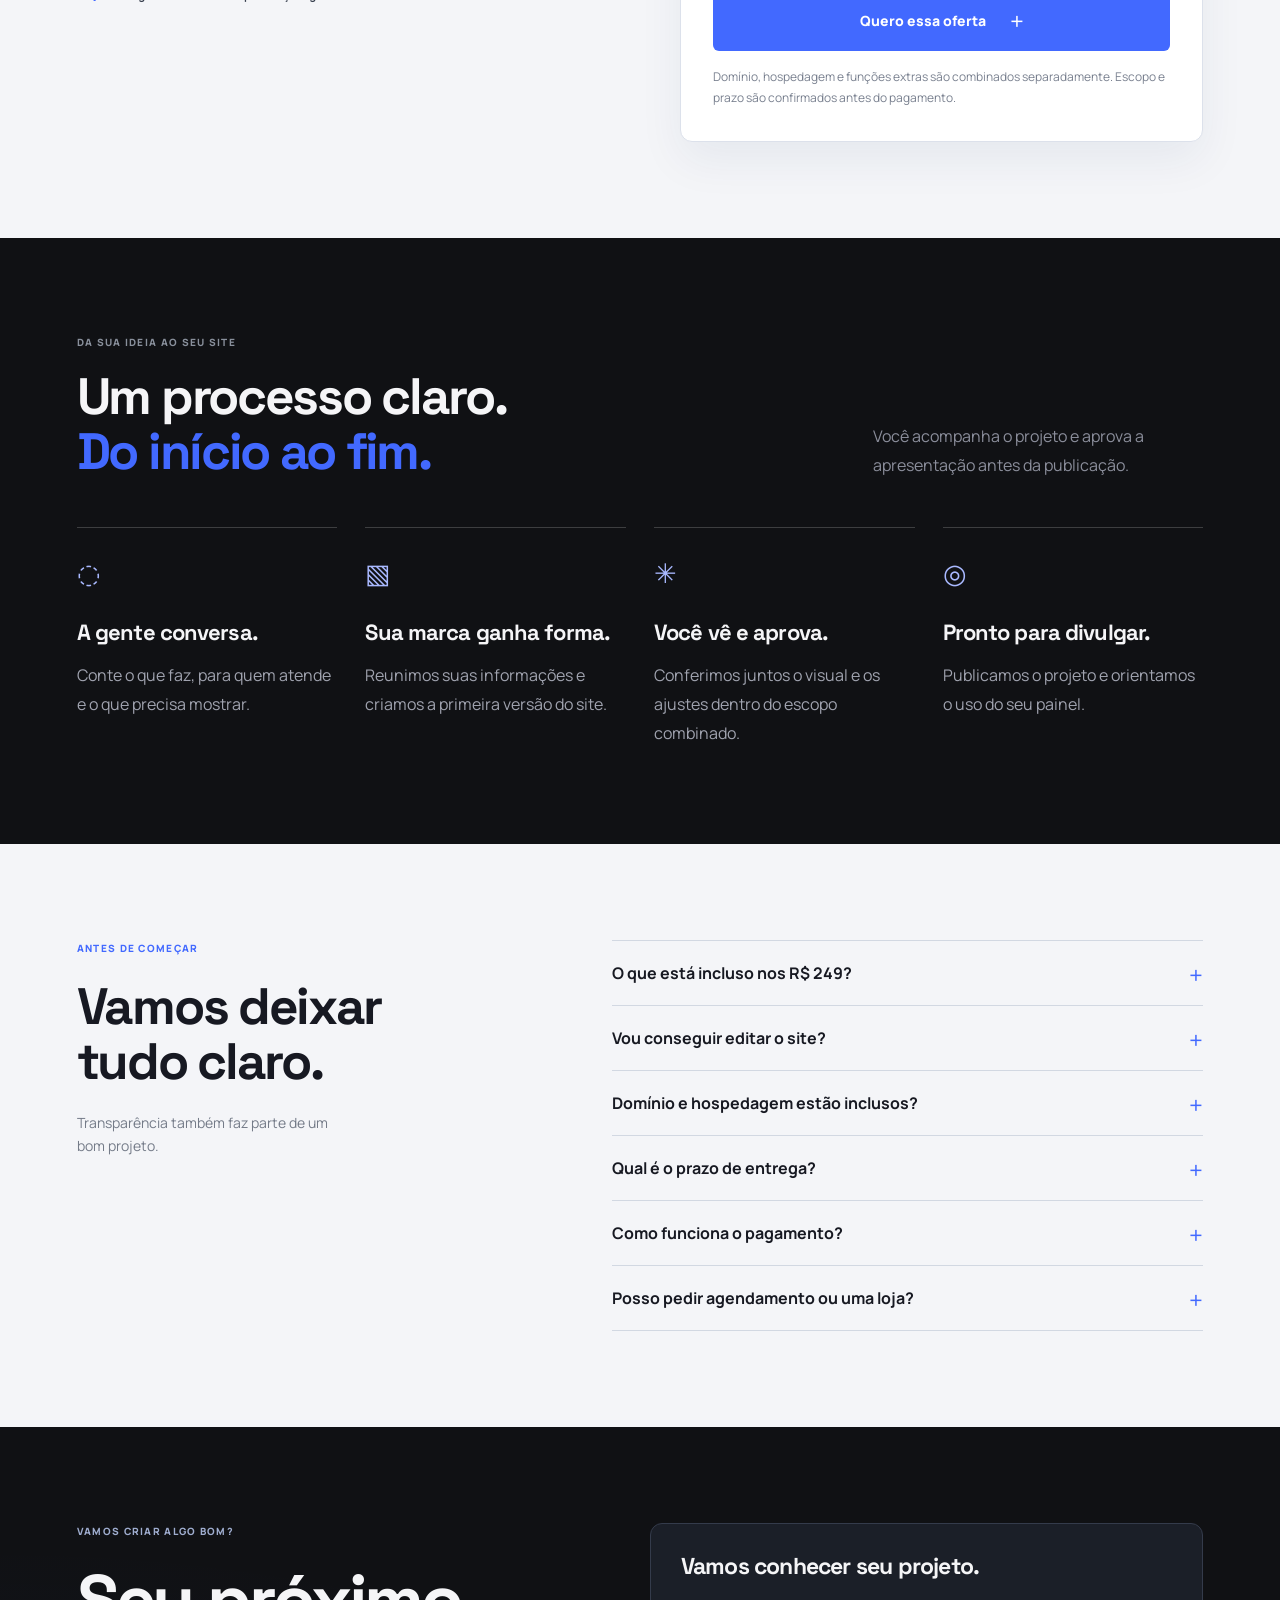
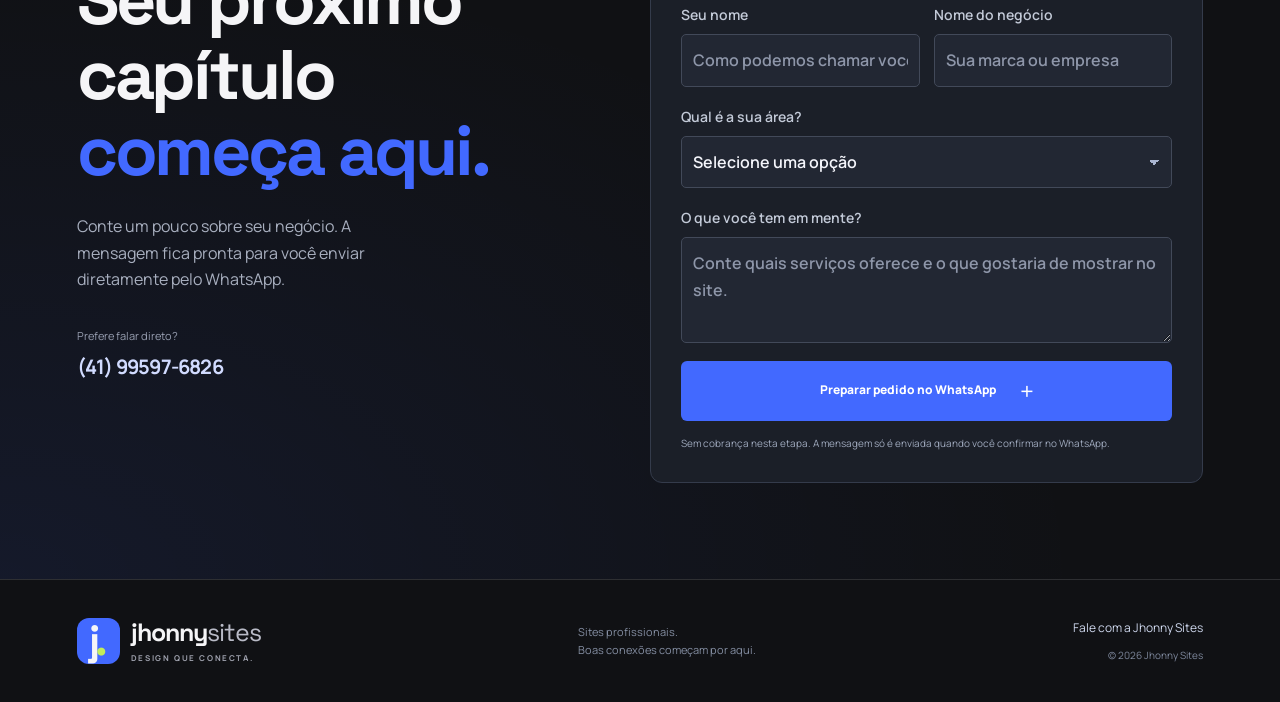
==== commit 6b49d044: "Refinar imagens reais do portfólio e da apresentação" ====
--- a/index.html
+++ b/index.html
@@ -12,7 +12,7 @@
 <header class="header"><a class="brand" href="#" aria-label="Jhonny Sites início"><span class="brand-icon" aria-hidden="true">j<span>.</span></span><span>jhonny<span class="brand-light">sites</span><small>DESIGN QUE CONECTA.</small></span></a><button class="menu-toggle" aria-expanded="false" aria-controls="navigation" aria-label="Abrir menu"><span></span><span></span></button><nav id="navigation" aria-label="Principal"><a href="#solucoes">O que fazemos</a><a href="#projetos">Projetos</a><a href="#processo">Como funciona</a><a href="#duvidas">Dúvidas</a><a class="button button-small" href="#contato">Vamos conversar <span aria-hidden="true">+</span></a></nav></header>
 <main id="principal">
 <section class="hero section-wrap"><div class="hero-copy"><div class="eyebrow"><span class="dash"></span> CRIAÇÃO DE SITES PARA NEGÓCIOS REAIS</div><h1>Seu negócio<br>merece um site<br><span>à altura.</span></h1><p>Transforme uma boa primeira impressão em novas oportunidades. Um site bonito, fácil de usar e feito para apresentar o que você faz de melhor.</p><div class="hero-actions"><a class="button" href="#contato">Quero meu site profissional <span aria-hidden="true">+</span></a><a class="text-link" href="#projetos">Conheça nosso trabalho</a></div><div class="hero-checks"><span>✓ Feito para celular</span><span>✓ Painel administrativo</span><span>✓ Seu estilo, sua marca</span></div></div>
-<div class="hero-visual"><div class="visual-label"><span>UMA NOVA PRESENÇA DIGITAL</span><span>JHONNY SITES</span></div><div class="browser"><div class="browser-bar"><div class="browser-dots"><i></i><i></i><i></i></div><span>seunegocio.com.br</span><span class="lock-icon" aria-hidden="true">◇</span></div><div class="demo-site"><div class="demo-nav"><b id="demoBrand">TRATO FINO<span>BARBEARIA</span></b><span>Sobre &nbsp; Serviços &nbsp; Contato</span><i aria-hidden="true">☰</i></div><div class="demo-content"><span id="demoEyebrow">MAIS QUE UM CORTE. UMA EXPERIÊNCIA.</span><h2 id="demoTitle">Seu estilo.<br>Sua melhor<br><em>versão.</em></h2><p id="demoDescription">Cuidado em cada detalhe. Do primeiro contato ao acabamento final.</p><span class="demo-cta" id="demoCta">Agende seu horário</span></div><div class="demo-image"><img src="assets/projeto-trato-fino.jpg" alt="Detalhe do projeto Trato Fino, com identidade preta e dourada" fetchpriority="high"><span class="demo-image-overlay"></span></div><div class="demo-bottom"><span>IDENTIDADE PRÓPRIA</span><span>EXPERIÊNCIA EM CADA DETALHE</span></div></div></div><div class="floating-card"><span class="floating-icon" aria-hidden="true">✦</span><div><b>Bonito por fora.<br>Funcional por dentro.</b><small>Do visual ao painel.</small></div></div><div class="visual-footer"><span>UM EXEMPLO DO QUE PODEMOS CRIAR</span><span class="circle-mark" aria-hidden="true">✳</span></div></div></section>
+<div class="hero-visual"><div class="visual-label"><span>UMA NOVA PRESENÇA DIGITAL</span><span>JHONNY SITES</span></div><div class="browser"><div class="browser-bar"><div class="browser-dots"><i></i><i></i><i></i></div><span>seunegocio.com.br</span><span class="lock-icon" aria-hidden="true">◇</span></div><div class="demo-site"><div class="demo-nav"><b id="demoBrand">TRATO FINO<span>BARBEARIA</span></b><span>Sobre &nbsp; Serviços &nbsp; Contato</span><i aria-hidden="true">☰</i></div><div class="demo-content"><span id="demoEyebrow">MAIS QUE UM CORTE. UMA EXPERIÊNCIA.</span><h2 id="demoTitle">Seu estilo.<br>Sua melhor<br><em>versão.</em></h2><p id="demoDescription">Cuidado em cada detalhe. Do primeiro contato ao acabamento final.</p><span class="demo-cta" id="demoCta">Agende seu horário</span></div><div class="demo-image"><img src="assets/roger-trato-fino.jpg" alt="Roger, do projeto Trato Fino, com identidade preta e dourada" fetchpriority="high"><span class="demo-image-overlay"></span></div><div class="demo-bottom"><span>IDENTIDADE PRÓPRIA</span><span>EXPERIÊNCIA EM CADA DETALHE</span></div></div></div><div class="floating-card"><span class="floating-icon" aria-hidden="true">✦</span><div><b>Bonito por fora.<br>Funcional por dentro.</b><small>Do visual ao painel.</small></div></div><div class="visual-footer"><span>UM EXEMPLO DO QUE PODEMOS CRIAR</span><span class="circle-mark" aria-hidden="true">✳</span></div></div></section>
 <div class="capability-strip" aria-label="Recursos"><span>SITES PROFISSIONAIS</span><i>✳</i><span>PAINEL ADMINISTRATIVO</span><i>✳</i><span>DESIGN RESPONSIVO</span><i>✳</i><span>INTEGRAÇÃO COM WHATSAPP</span></div>
 <section class="solutions section-wrap light" id="solucoes"><div class="section-heading"><div><div class="eyebrow">PRESENÇA DIGITAL COM PROPÓSITO</div><h2>Não é só estar na internet.<br>É ser <em>bem apresentado.</em></h2></div><p>Seu cliente precisa entender o que você oferece e encontrar um jeito simples de falar com você. A gente conecta essas duas coisas.</p></div><div class="solution-grid"><article><span class="service-icon" aria-hidden="true">▧</span><h3>Um site com a sua cara.</h3><p>Cores, textos e uma apresentação que valorizam sua marca. Nada de deixar seu negócio com aparência improvisada.</p><span class="service-tag">DESIGN & IDENTIDADE</span></article><article><span class="service-icon" aria-hidden="true">◫</span><h3>Você no controle.</h3><p>Um painel para atualizar os textos e as fotos combinados no projeto, sem depender de alguém para cada pequena mudança.</p><span class="service-tag">PAINEL ADMINISTRATIVO</span></article><article><span class="service-icon" aria-hidden="true">◎</span><h3>Mais perto do cliente.</h3><p>Apresente seus serviços, responda às principais dúvidas e facilite o contato pelo WhatsApp, inclusive no celular.</p><span class="service-tag">CONTATO SIMPLIFICADO</span></article></div></section>
 <section class="promo-banner section-wrap"><div class="promo-symbol" aria-hidden="true">✳</div><div><span class="eyebrow">SUA MARCA NÃO PRECISA PARECER PEQUENA.</span><h2>Um bom negócio merece<br>uma boa vitrine digital.</h2></div><a href="#oferta" class="button button-white">Conhecer a oferta <span aria-hidden="true">+</span></a></section>
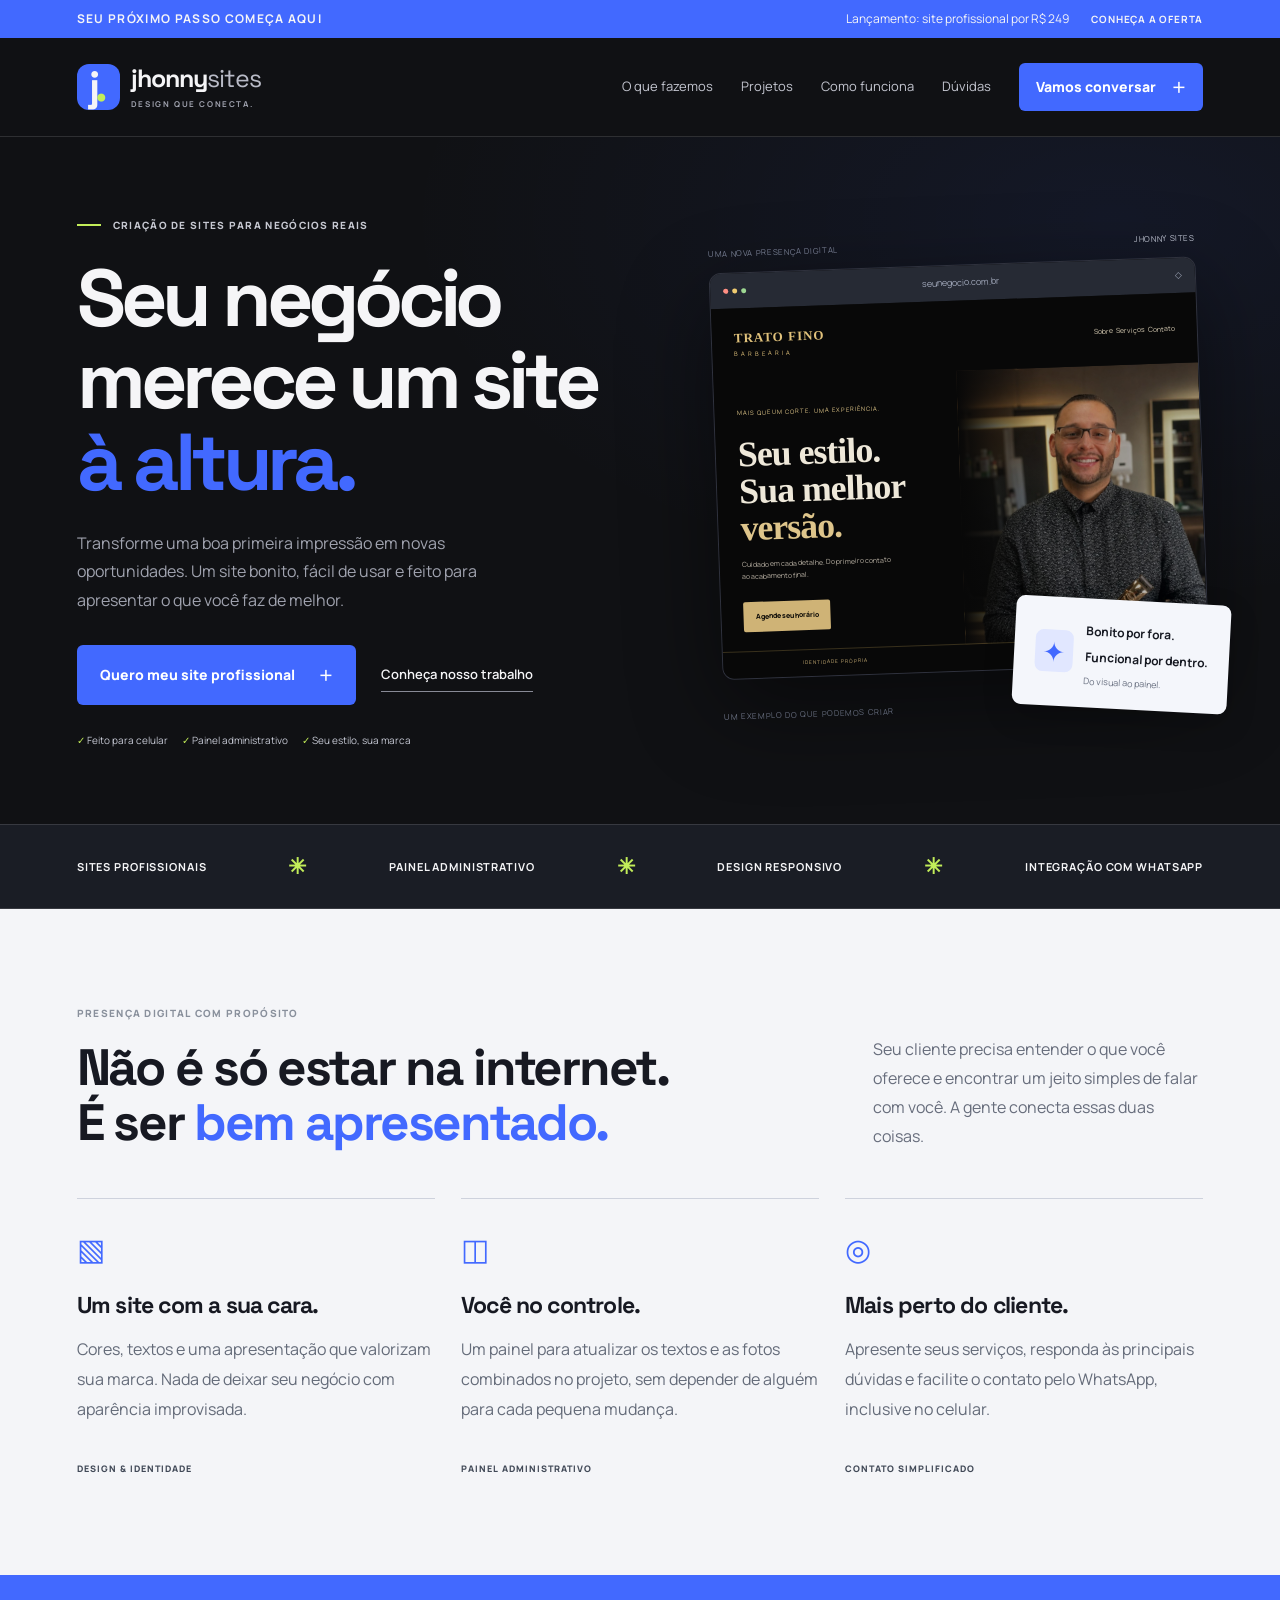
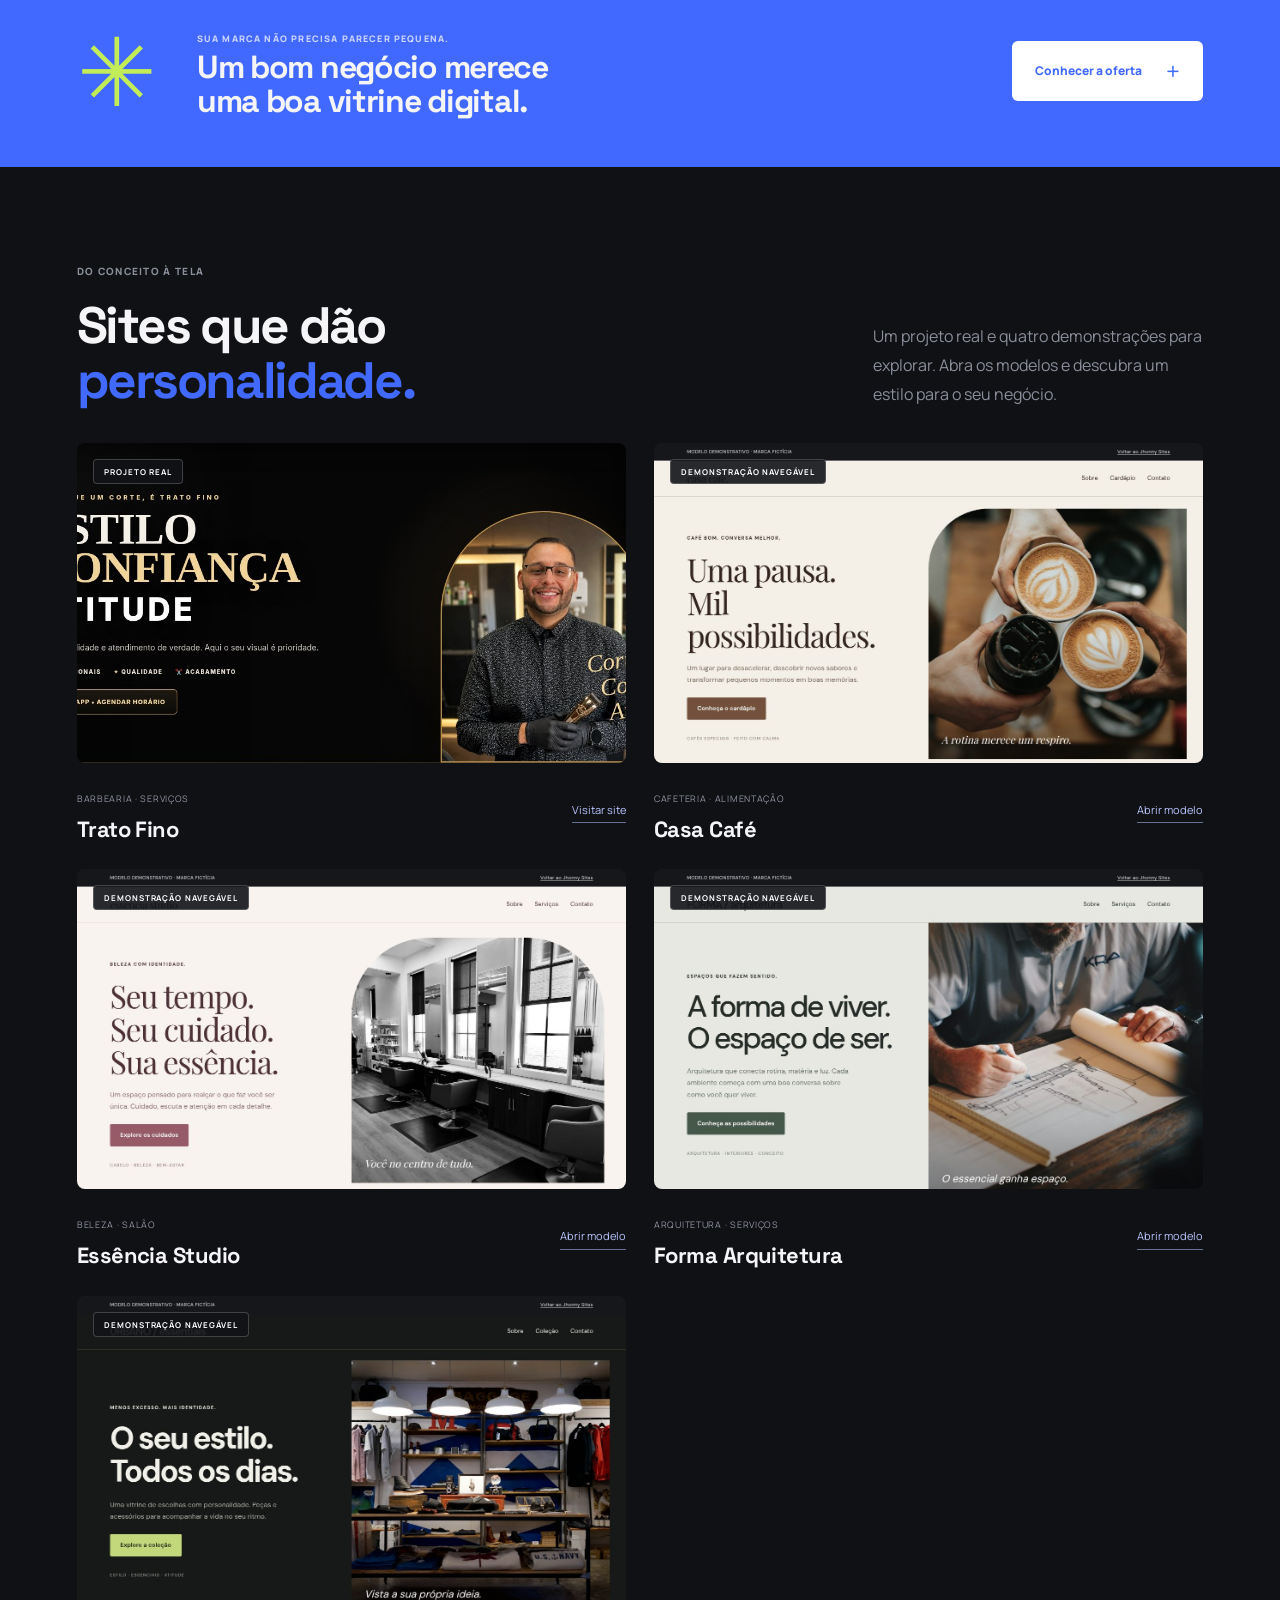
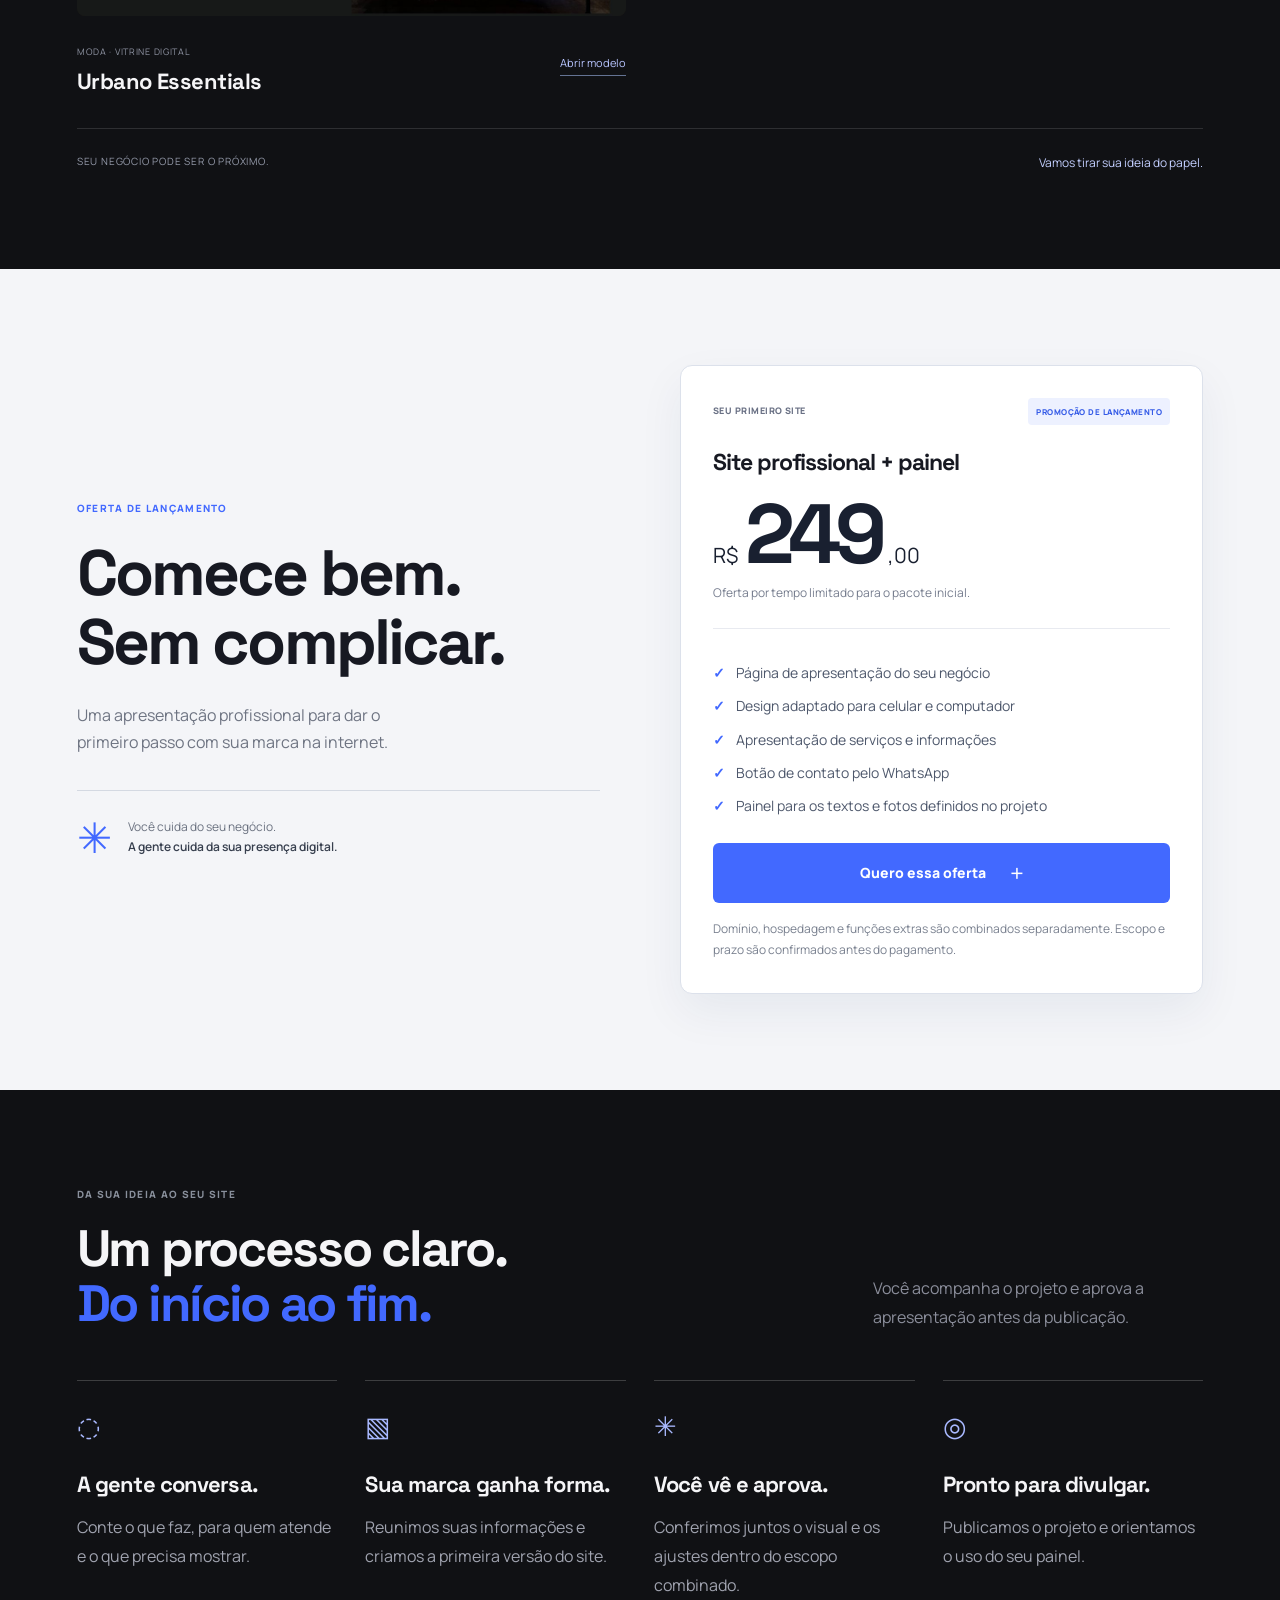
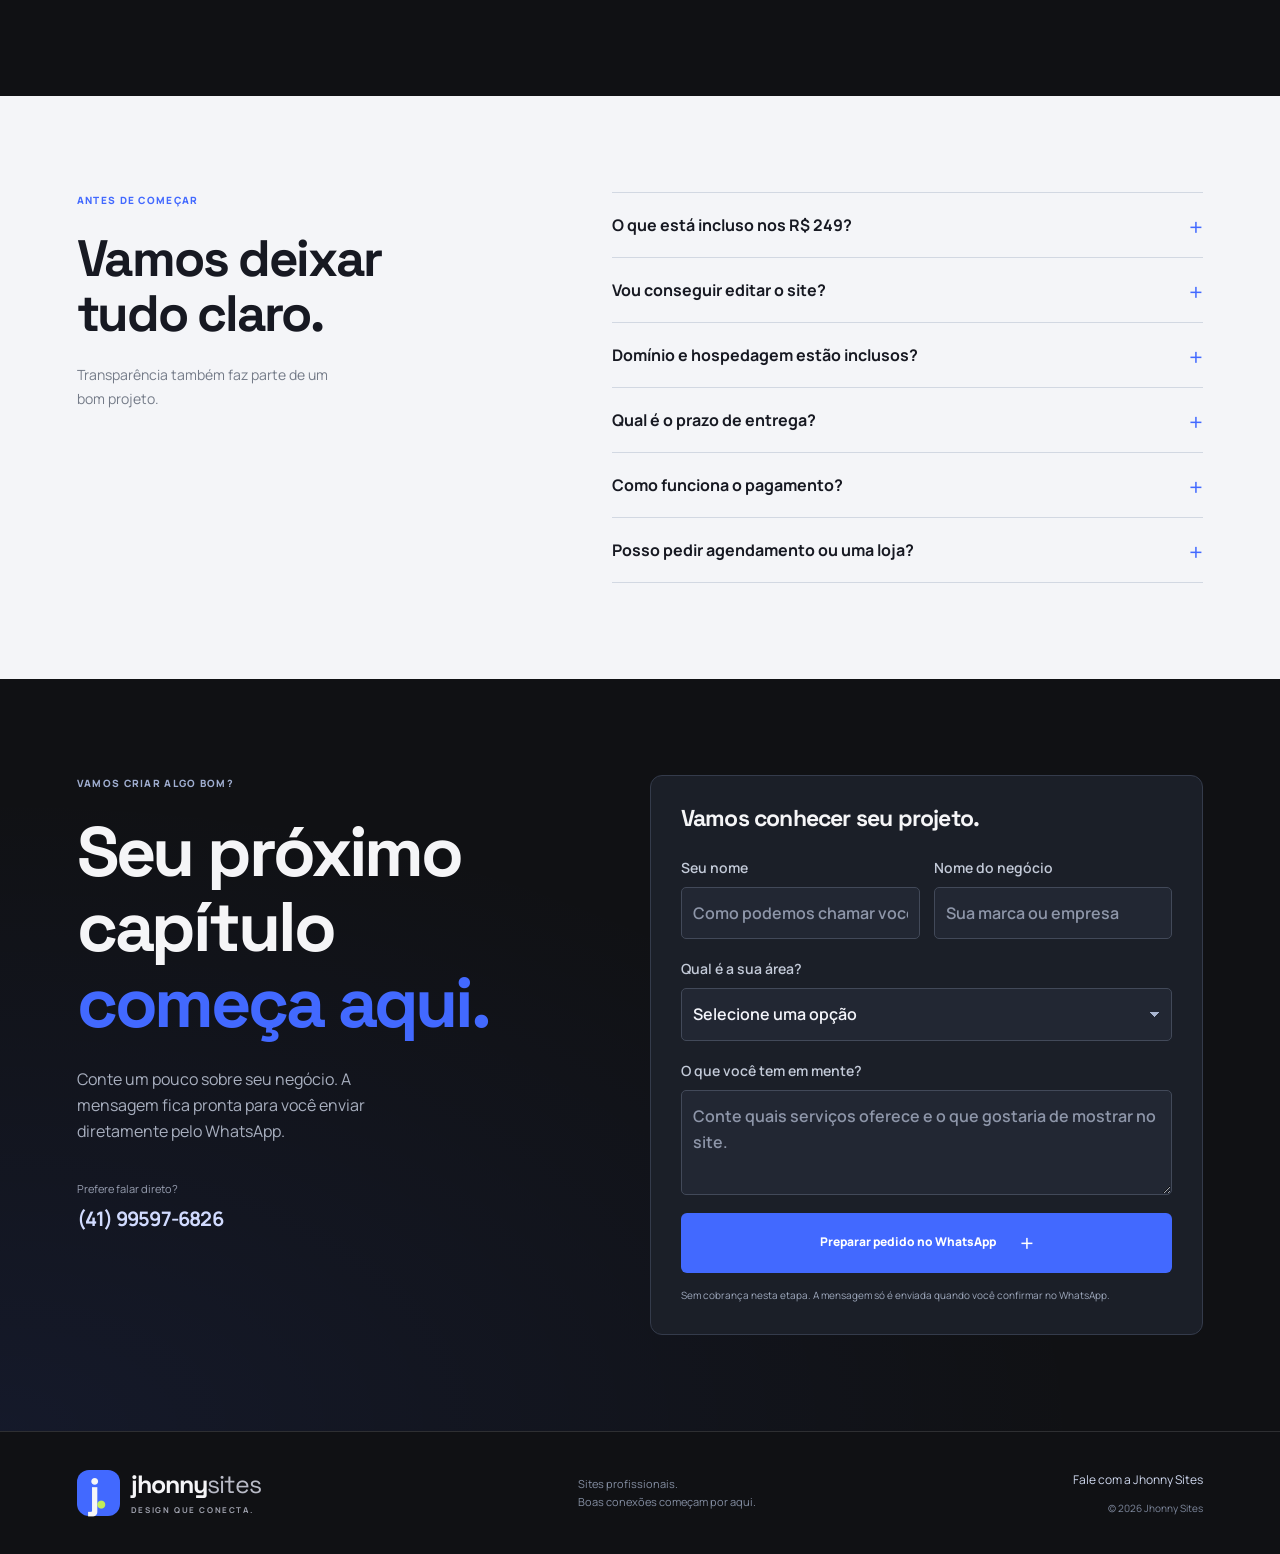
==== commit 3e4ef820: "Adicionar quatro demonstrações navegáveis ao portfólio" ====
--- a/index.html
+++ b/index.html
@@ -4,7 +4,7 @@
 <meta charset="utf-8"><meta name="viewport" content="width=device-width, initial-scale=1">
 <meta name="theme-color" content="#101114"><meta name="description" content="Jhonny Sites: sites profissionais, adaptados para celular e com painel administrativo. Conheça a oferta de lançamento de R$ 249 e solicite seu projeto.">
 <title>Jhonny Sites — Seu negócio, bem apresentado.</title>
-<link rel="icon" href="assets/favicon.svg" type="image/svg+xml"><link rel="preconnect" href="https://fonts.googleapis.com"><link rel="preconnect" href="https://fonts.gstatic.com" crossorigin><link href="https://fonts.googleapis.com/css2?family=Manrope:wght@400;500;600;700;800&family=Space+Grotesk:wght@400;500;600;700&display=swap" rel="stylesheet"><link rel="stylesheet" href="styles.css">
+<link rel="icon" href="assets/favicon.svg" type="image/svg+xml"><link rel="preconnect" href="https://fonts.googleapis.com"><link rel="preconnect" href="https://fonts.gstatic.com" crossorigin><link href="https://fonts.googleapis.com/css2?family=Manrope:wght@400;500;600;700;800&family=Space+Grotesk:wght@400;500;600;700&display=swap" rel="stylesheet"><link rel="stylesheet" href="styles.css?v=20261121-demos">
 </head>
 <body>
 <a class="skip" href="#principal">Pular para o conteúdo</a>
@@ -16,7 +16,7 @@
 <div class="capability-strip" aria-label="Recursos"><span>SITES PROFISSIONAIS</span><i>✳</i><span>PAINEL ADMINISTRATIVO</span><i>✳</i><span>DESIGN RESPONSIVO</span><i>✳</i><span>INTEGRAÇÃO COM WHATSAPP</span></div>
 <section class="solutions section-wrap light" id="solucoes"><div class="section-heading"><div><div class="eyebrow">PRESENÇA DIGITAL COM PROPÓSITO</div><h2>Não é só estar na internet.<br>É ser <em>bem apresentado.</em></h2></div><p>Seu cliente precisa entender o que você oferece e encontrar um jeito simples de falar com você. A gente conecta essas duas coisas.</p></div><div class="solution-grid"><article><span class="service-icon" aria-hidden="true">▧</span><h3>Um site com a sua cara.</h3><p>Cores, textos e uma apresentação que valorizam sua marca. Nada de deixar seu negócio com aparência improvisada.</p><span class="service-tag">DESIGN & IDENTIDADE</span></article><article><span class="service-icon" aria-hidden="true">◫</span><h3>Você no controle.</h3><p>Um painel para atualizar os textos e as fotos combinados no projeto, sem depender de alguém para cada pequena mudança.</p><span class="service-tag">PAINEL ADMINISTRATIVO</span></article><article><span class="service-icon" aria-hidden="true">◎</span><h3>Mais perto do cliente.</h3><p>Apresente seus serviços, responda às principais dúvidas e facilite o contato pelo WhatsApp, inclusive no celular.</p><span class="service-tag">CONTATO SIMPLIFICADO</span></article></div></section>
 <section class="promo-banner section-wrap"><div class="promo-symbol" aria-hidden="true">✳</div><div><span class="eyebrow">SUA MARCA NÃO PRECISA PARECER PEQUENA.</span><h2>Um bom negócio merece<br>uma boa vitrine digital.</h2></div><a href="#oferta" class="button button-white">Conhecer a oferta <span aria-hidden="true">+</span></a></section>
-<section class="projects section-wrap" id="projetos"><div class="section-heading"><div><div class="eyebrow">DO CONCEITO À TELA</div><h2>Sites que dão<br><em>personalidade.</em></h2></div><p>Um projeto real e possibilidades visuais para imaginar a próxima fase do seu negócio.</p></div><div class="project-grid"><a class="project-card real-project" href="https://tratofinooficial.com.br" target="_blank" rel="noopener noreferrer"><div class="project-image"><img src="assets/projeto-trato-fino.jpg" alt="Site Trato Fino com apresentação dos barbeiros" loading="lazy"><span class="project-badge">PROJETO REAL</span></div><div class="project-caption"><div><span>BARBEARIA · SERVIÇOS</span><h3>Trato Fino</h3></div><span class="project-open">Visitar site</span></div></a><article class="project-card"><div class="concept concept-coffee"><div class="concept-nav">casa<span>café.</span> <small>O café &nbsp; Cardápio &nbsp; Visite</small></div><div class="coffee-art" aria-hidden="true"><span></span></div><div class="concept-copy"><span>PAUSA BOA. CAFÉ MELHOR.</span><h3>O seu lugar<br>no meio<br>da rotina.</h3><span class="concept-pill">Conheça o cardápio</span></div><span class="project-badge">CONCEITO VISUAL</span></div><div class="project-caption"><div><span>ALIMENTAÇÃO · APRESENTAÇÃO</span><h3>Uma marca com sabor.</h3></div><span class="project-open">Exemplo</span></div></article></div><div class="project-note"><span>SEU NEGÓCIO PODE SER O PRÓXIMO.</span><a href="#contato">Vamos tirar sua ideia do papel.</a></div></section>
+<section class="projects section-wrap" id="projetos"><div class="section-heading"><div><div class="eyebrow">DO CONCEITO À TELA</div><h2>Sites que dão<br><em>personalidade.</em></h2></div><p>Um projeto real e quatro demonstrações para explorar. Abra os modelos e descubra um estilo para o seu negócio.</p></div><div class="project-grid"><a class="project-card real-project" href="https://tratofinooficial.com.br" target="_blank" rel="noopener noreferrer"><div class="project-image"><img src="assets/projeto-trato-fino.jpg" alt="Site Trato Fino com apresentação dos barbeiros" loading="lazy"><span class="project-badge">PROJETO REAL</span></div><div class="project-caption"><div><span>BARBEARIA · SERVIÇOS</span><h3>Trato Fino</h3></div><span class="project-open">Visitar site</span></div></a><a class="project-card real-project" href="demos/cafe.html"><div class="project-image"><img src="assets/preview-cafe.jpg" alt="Demonstração do site Casa Café" loading="lazy"><span class="project-badge">DEMONSTRAÇÃO NAVEGÁVEL</span></div><div class="project-caption"><div><span>CAFETERIA · ALIMENTAÇÃO</span><h3>Casa Café</h3></div><span class="project-open">Abrir modelo</span></div></a><a class="project-card real-project" href="demos/beleza.html"><div class="project-image"><img src="assets/preview-beleza.jpg" alt="Demonstração do site Essência Studio" loading="lazy"><span class="project-badge">DEMONSTRAÇÃO NAVEGÁVEL</span></div><div class="project-caption"><div><span>BELEZA · SALÃO</span><h3>Essência Studio</h3></div><span class="project-open">Abrir modelo</span></div></a><a class="project-card real-project" href="demos/arquitetura.html"><div class="project-image"><img src="assets/preview-arquitetura.jpg" alt="Demonstração do site Forma Arquitetura" loading="lazy"><span class="project-badge">DEMONSTRAÇÃO NAVEGÁVEL</span></div><div class="project-caption"><div><span>ARQUITETURA · SERVIÇOS</span><h3>Forma Arquitetura</h3></div><span class="project-open">Abrir modelo</span></div></a><a class="project-card real-project" href="demos/loja.html"><div class="project-image"><img src="assets/preview-loja.jpg" alt="Demonstração do site Urbano Essentials" loading="lazy"><span class="project-badge">DEMONSTRAÇÃO NAVEGÁVEL</span></div><div class="project-caption"><div><span>MODA · VITRINE DIGITAL</span><h3>Urbano Essentials</h3></div><span class="project-open">Abrir modelo</span></div></a></div><div class="project-note"><span>SEU NEGÓCIO PODE SER O PRÓXIMO.</span><a href="#contato">Vamos tirar sua ideia do papel.</a></div></section>
 <section class="offer section-wrap light" id="oferta"><div class="offer-intro"><div class="eyebrow">OFERTA DE LANÇAMENTO</div><h2>Comece bem.<br>Sem complicar.</h2><p>Uma apresentação profissional para dar o primeiro passo com sua marca na internet.</p><div class="offer-note"><span aria-hidden="true">✳</span><p>Você cuida do seu negócio.<br><strong>A gente cuida da sua presença digital.</strong></p></div></div><article class="price-card"><div class="price-top"><span>SEU PRIMEIRO SITE</span><span class="limited">PROMOÇÃO DE LANÇAMENTO</span></div><h3>Site profissional + painel</h3><div class="price"><span>R$</span><strong>249</strong><span>,00</span></div><p class="price-description">Oferta por tempo limitado para o pacote inicial.</p><ul><li>Página de apresentação do seu negócio</li><li>Design adaptado para celular e computador</li><li>Apresentação de serviços e informações</li><li>Botão de contato pelo WhatsApp</li><li>Painel para os textos e fotos definidos no projeto</li></ul><a class="button" href="#contato">Quero essa oferta <span aria-hidden="true">+</span></a><p class="price-terms">Domínio, hospedagem e funções extras são combinados separadamente. Escopo e prazo são confirmados antes do pagamento.</p></article></section>
 <section class="process section-wrap" id="processo"><div class="section-heading"><div><div class="eyebrow">DA SUA IDEIA AO SEU SITE</div><h2>Um processo claro.<br><em>Do início ao fim.</em></h2></div><p>Você acompanha o projeto e aprova a apresentação antes da publicação.</p></div><div class="process-grid"><article><span class="process-icon">◌</span><h3>A gente conversa.</h3><p>Conte o que faz, para quem atende e o que precisa mostrar.</p></article><article><span class="process-icon">▧</span><h3>Sua marca ganha forma.</h3><p>Reunimos suas informações e criamos a primeira versão do site.</p></article><article><span class="process-icon">✳</span><h3>Você vê e aprova.</h3><p>Conferimos juntos o visual e os ajustes dentro do escopo combinado.</p></article><article><span class="process-icon">◎</span><h3>Pronto para divulgar.</h3><p>Publicamos o projeto e orientamos o uso do seu painel.</p></article></div></section>
 <section class="faq section-wrap light" id="duvidas"><div><div class="eyebrow">ANTES DE COMEÇAR</div><h2>Vamos deixar<br>tudo claro.</h2><p>Transparência também faz parte de um bom projeto.</p></div><div class="faq-list"><details><summary>O que está incluso nos R$ 249?</summary><p>O pacote inicial inclui uma página de apresentação responsiva, informações dos serviços, botão de WhatsApp e painel para os textos e fotos definidos no projeto. A proposta final confirma o conteúdo e os recursos antes do pagamento.</p></details><details><summary>Vou conseguir editar o site?</summary><p>Sim. O painel permite alterar os conteúdos definidos no escopo. Mudanças de estrutura e novas funcionalidades são avaliadas à parte.</p></details><details><summary>Domínio e hospedagem estão inclusos?</summary><p>Não fazem parte do valor anunciado. As opções, valores e eventuais custos recorrentes serão informados separadamente antes da contratação.</p></details><details><summary>Qual é o prazo de entrega?</summary><p>O prazo é combinado depois de entender o projeto e conferir os textos, fotos e informações necessários. Assim você sabe o que esperar antes de contratar.</p></details><details><summary>Como funciona o pagamento?</summary><p>Primeiro confirmamos os detalhes da proposta pelo WhatsApp. A integração de pagamento Pix pelo Asaas será disponibilizada em uma próxima etapa. Esta página não cobra nem confirma pagamentos.</p></details><details><summary>Posso pedir agendamento ou uma loja?</summary><p>Pode. Agendamento, loja virtual e outras integrações precisam de avaliação e orçamento próprios. Conte sua ideia para receber uma proposta adequada.</p></details></div></section>
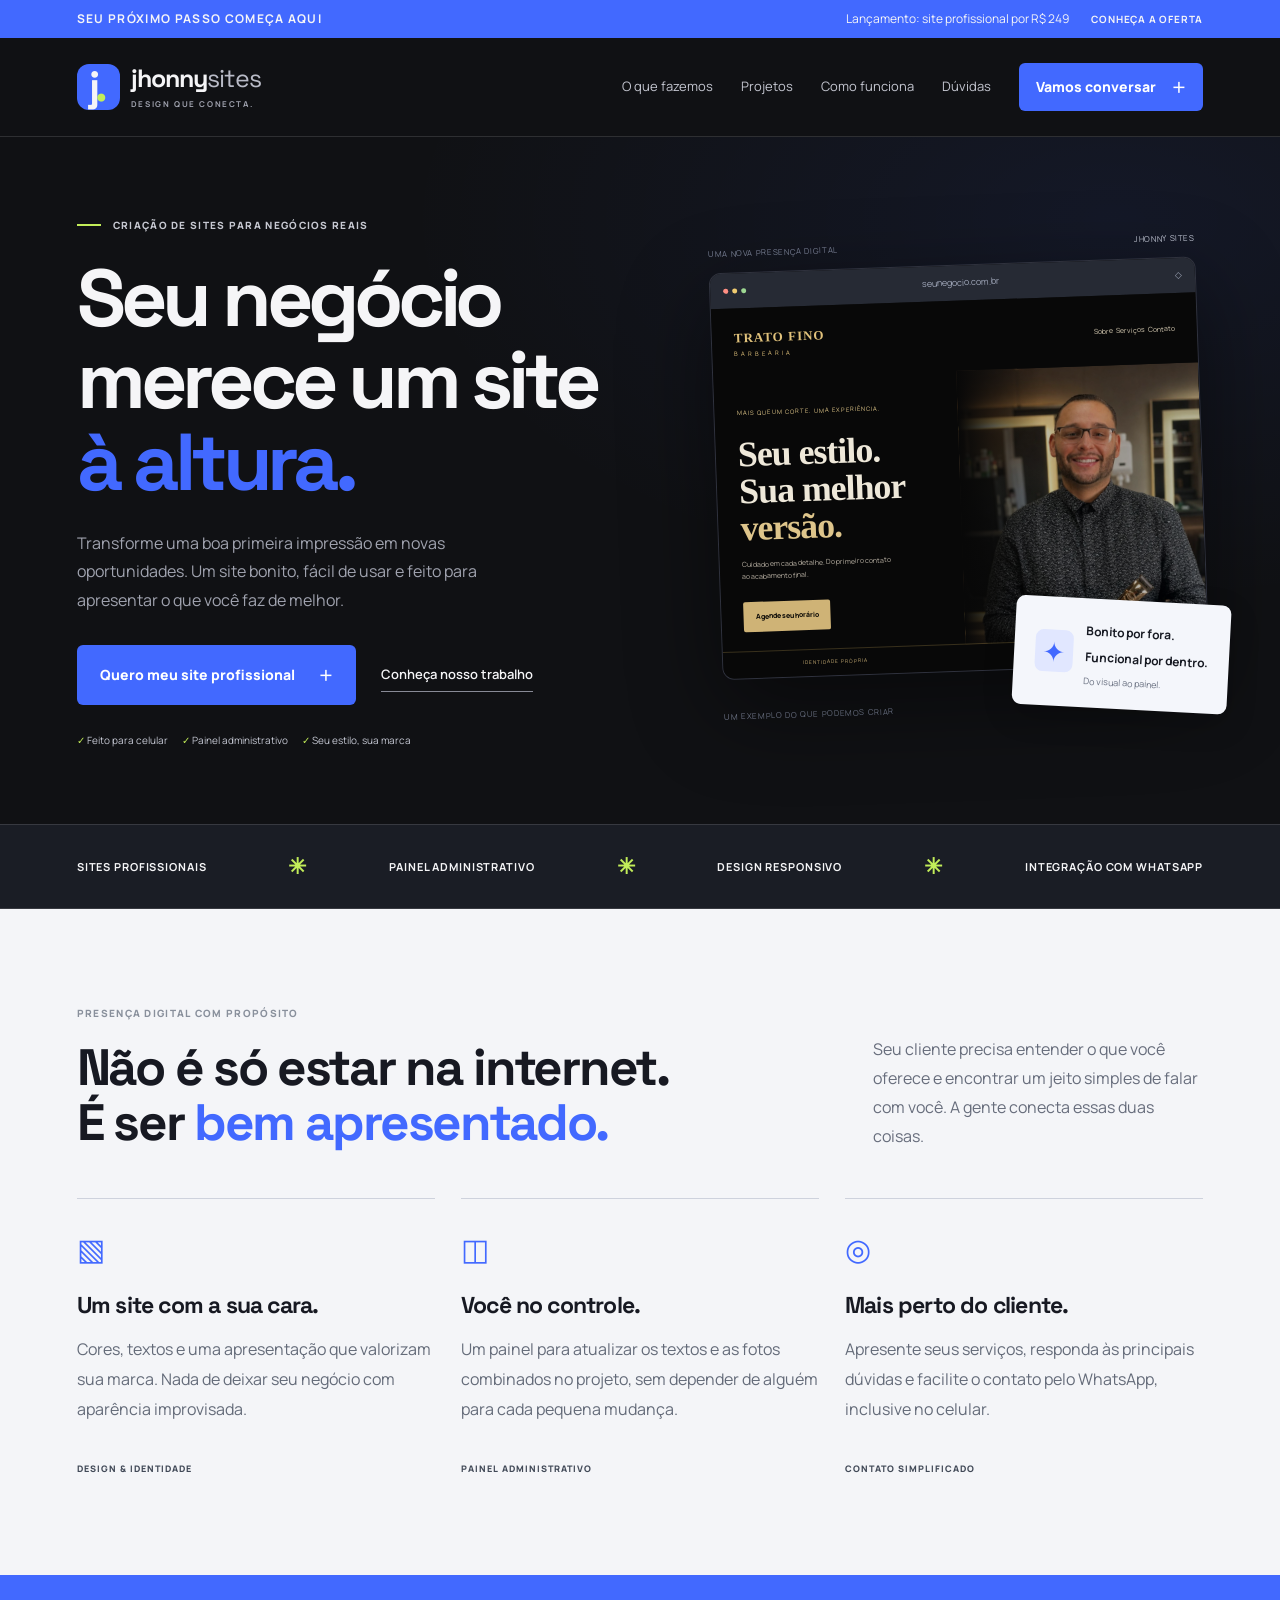
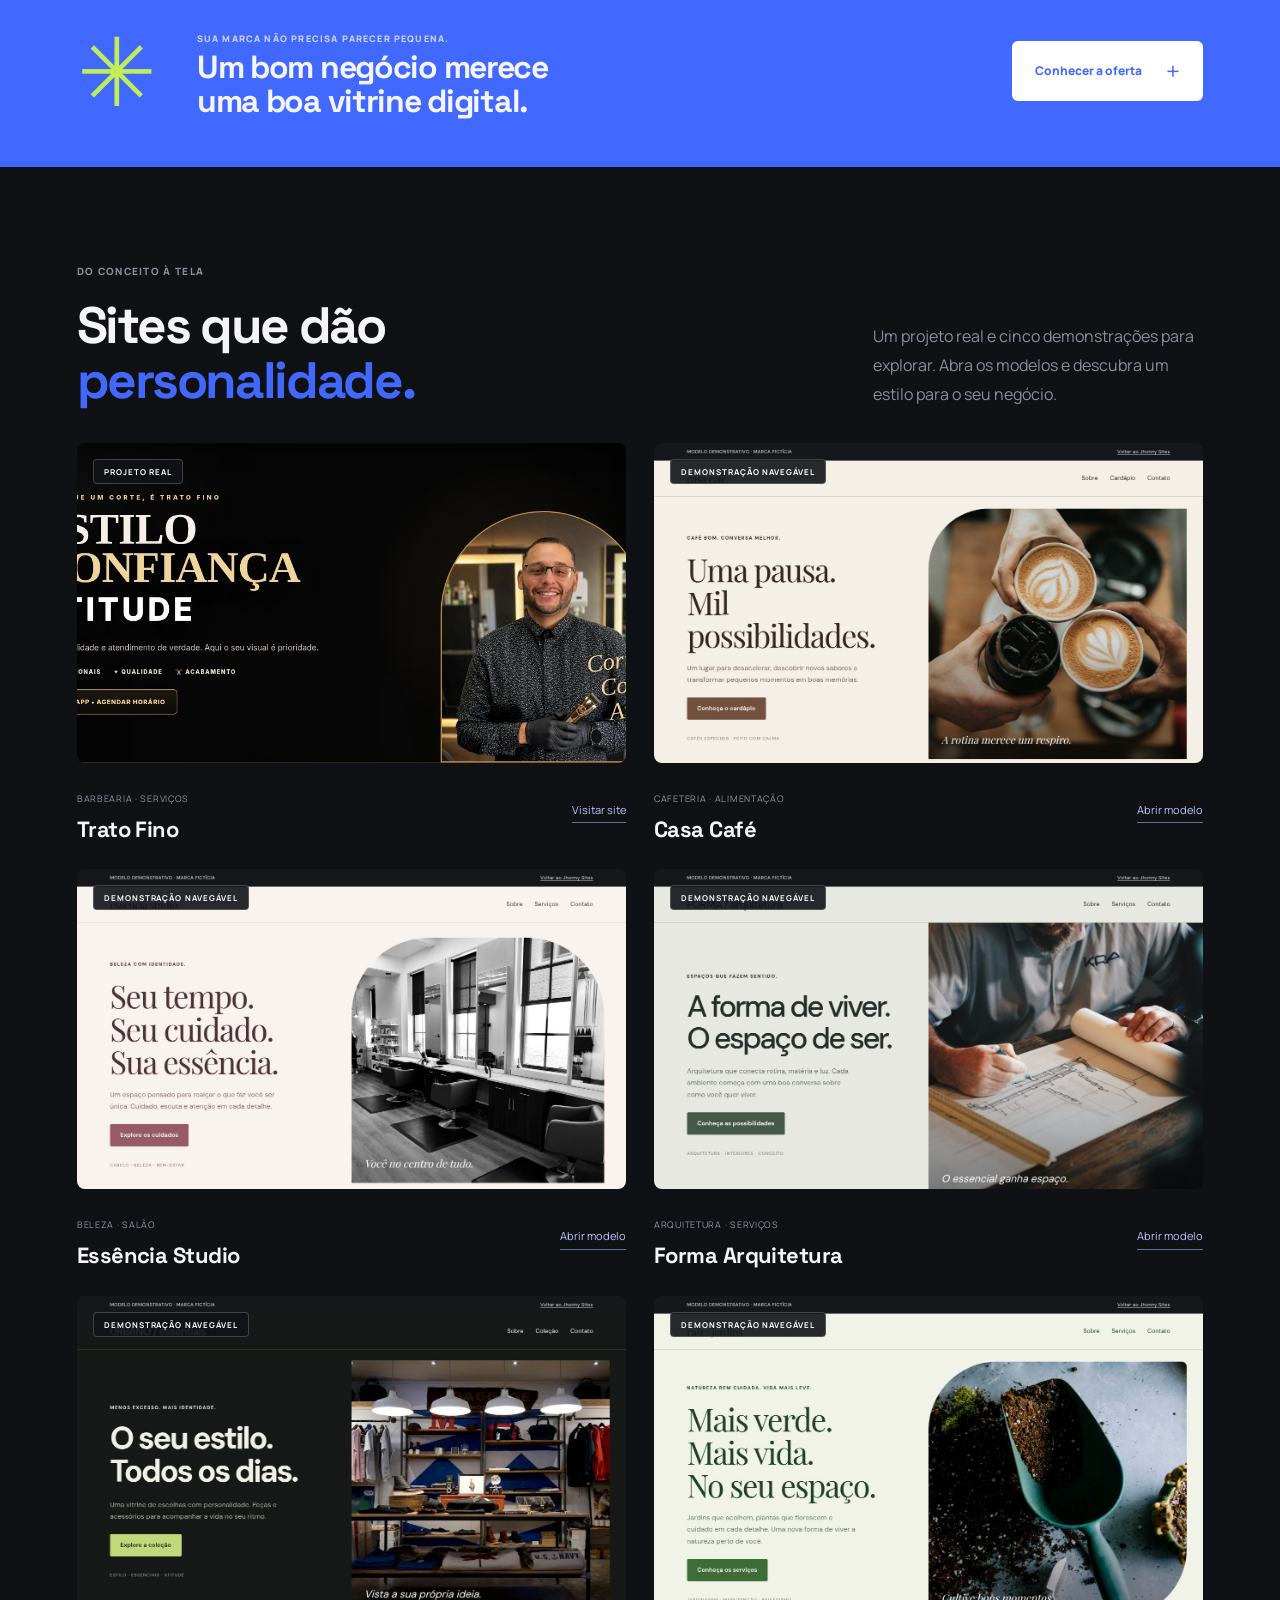
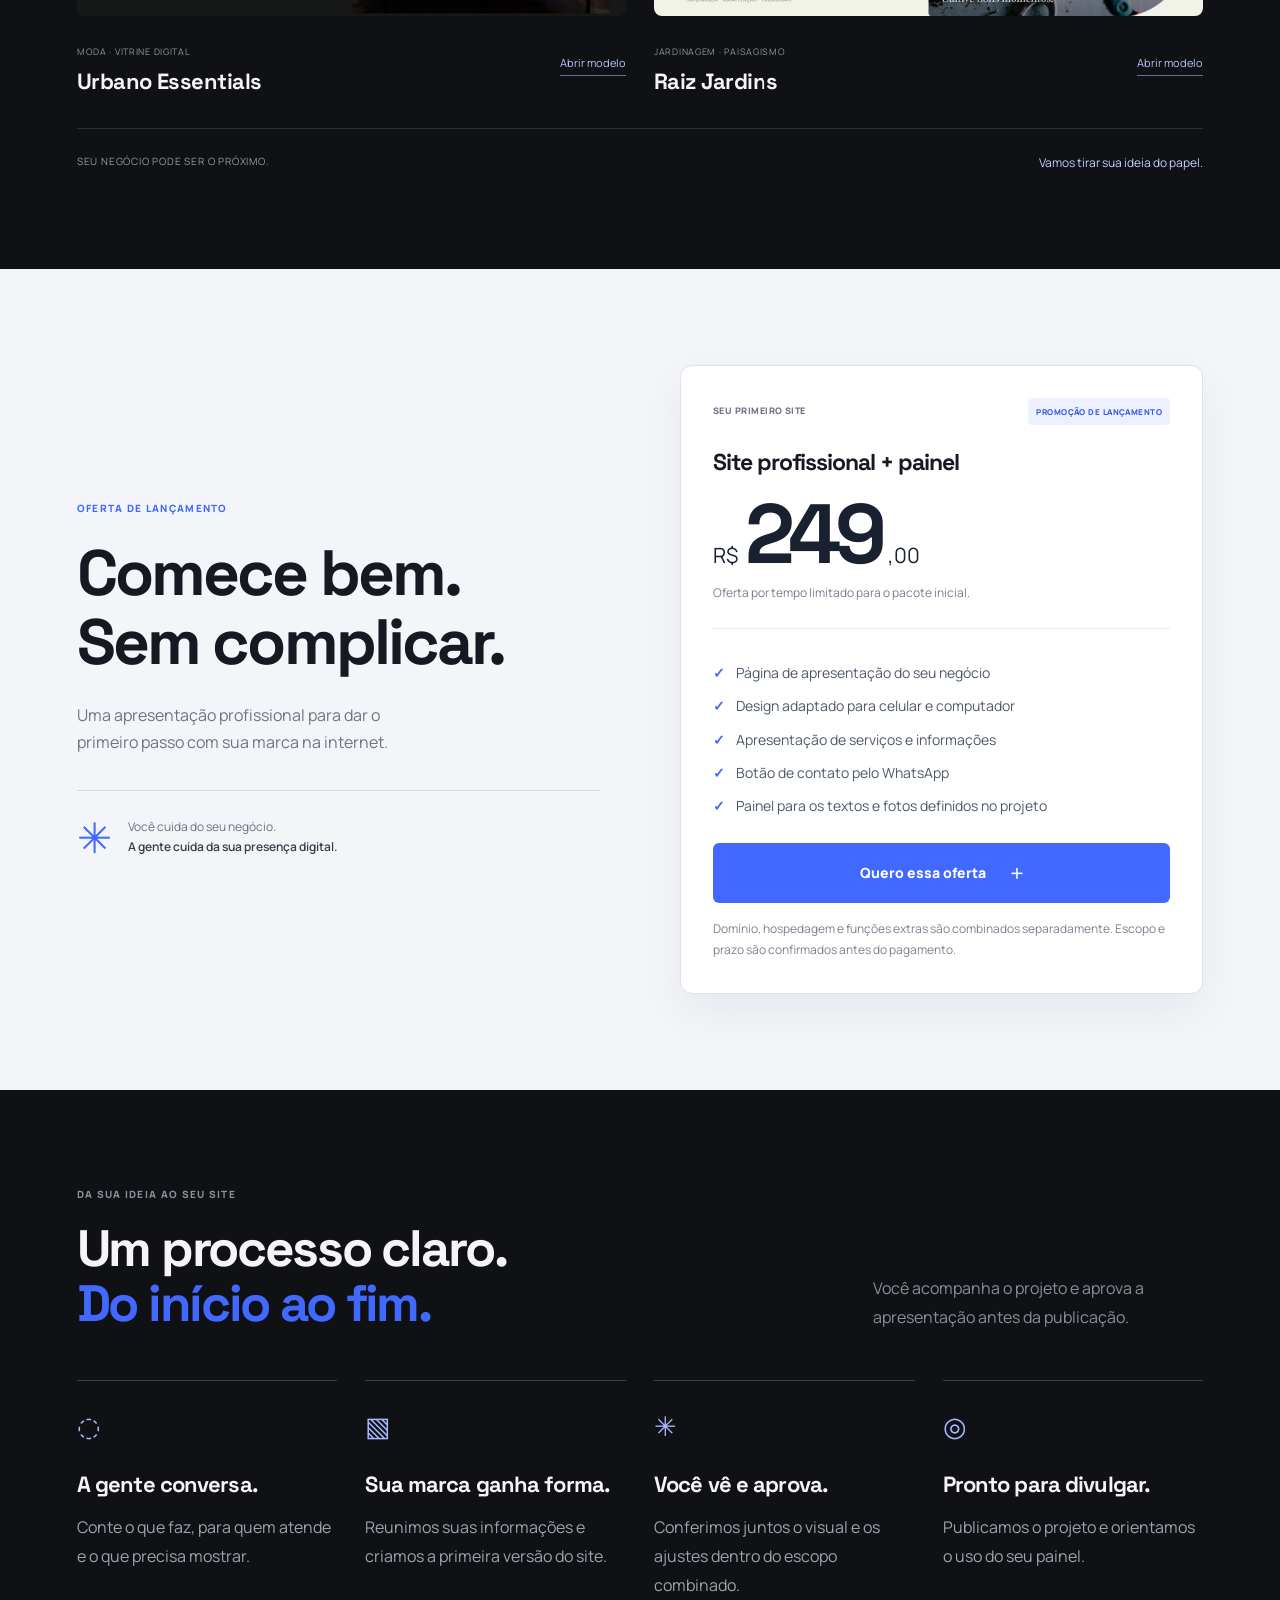
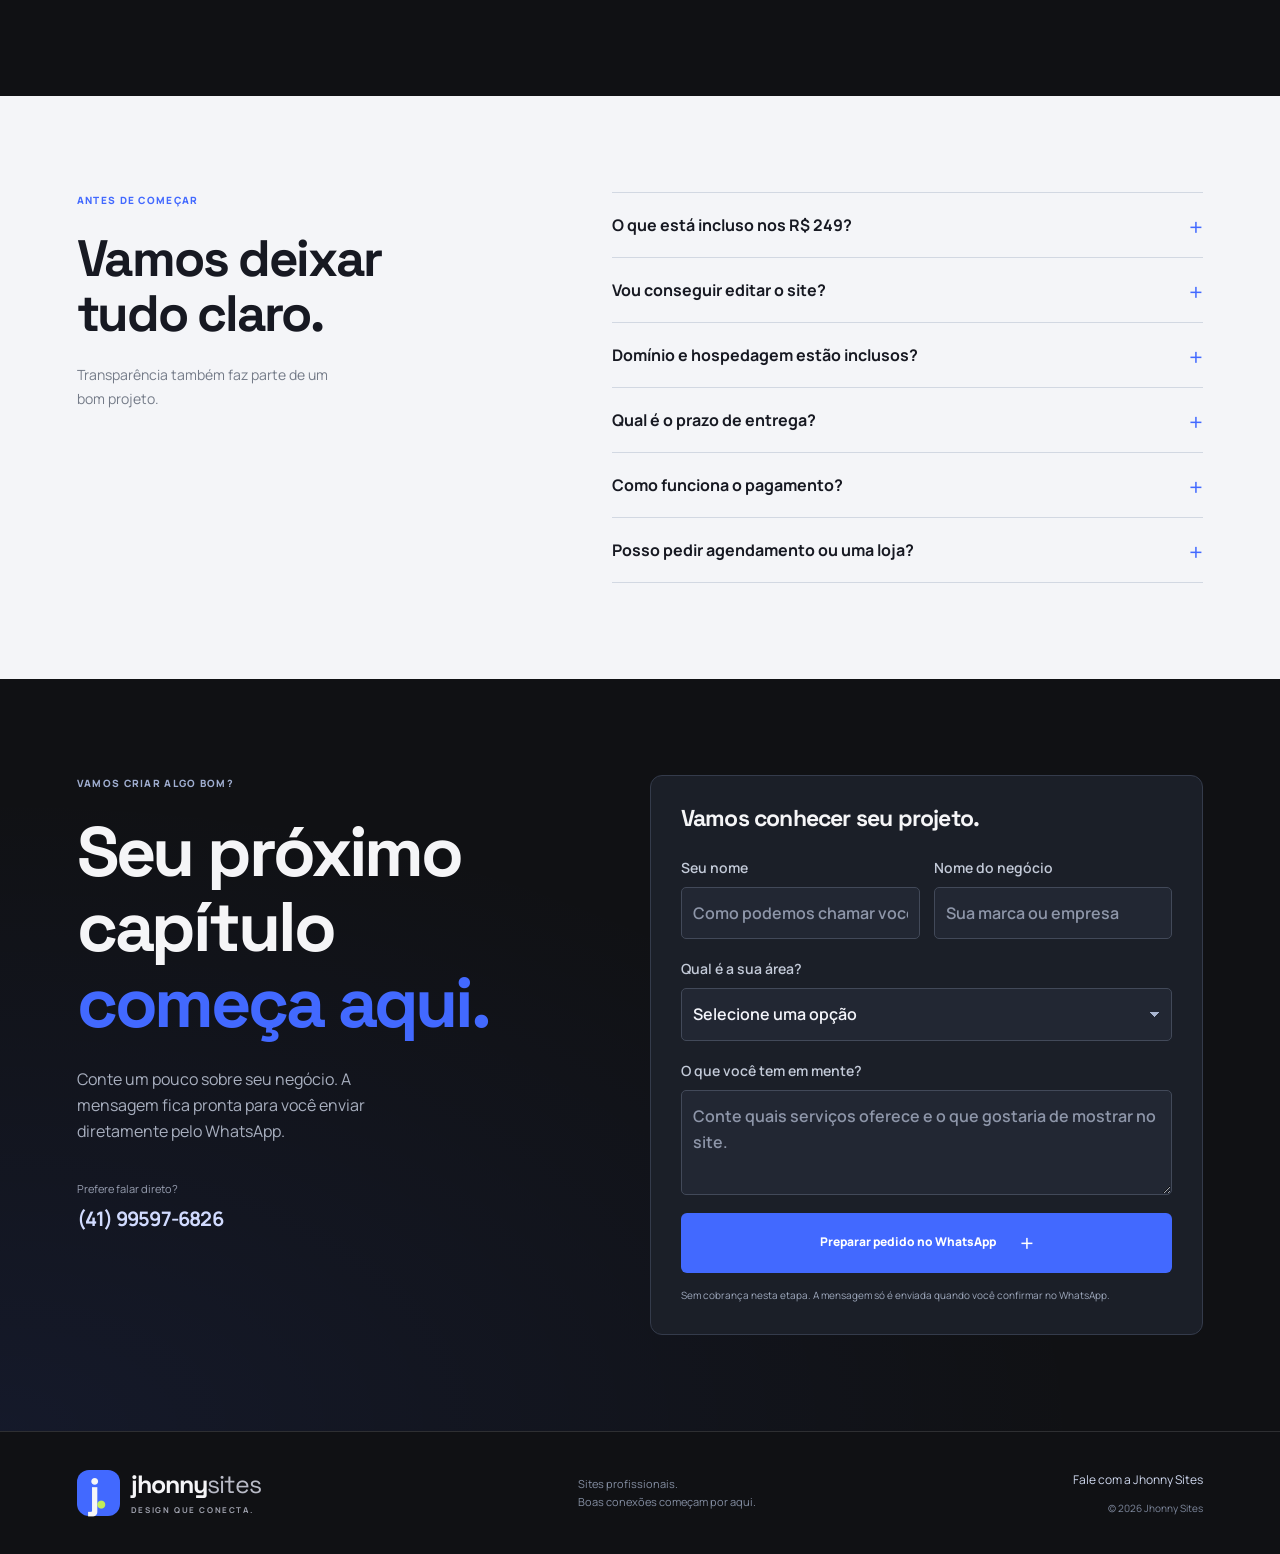
==== commit eca094b2: "Adicionar demonstração de jardinagem e paisagismo" ====
--- a/index.html
+++ b/index.html
@@ -16,7 +16,7 @@
 <div class="capability-strip" aria-label="Recursos"><span>SITES PROFISSIONAIS</span><i>✳</i><span>PAINEL ADMINISTRATIVO</span><i>✳</i><span>DESIGN RESPONSIVO</span><i>✳</i><span>INTEGRAÇÃO COM WHATSAPP</span></div>
 <section class="solutions section-wrap light" id="solucoes"><div class="section-heading"><div><div class="eyebrow">PRESENÇA DIGITAL COM PROPÓSITO</div><h2>Não é só estar na internet.<br>É ser <em>bem apresentado.</em></h2></div><p>Seu cliente precisa entender o que você oferece e encontrar um jeito simples de falar com você. A gente conecta essas duas coisas.</p></div><div class="solution-grid"><article><span class="service-icon" aria-hidden="true">▧</span><h3>Um site com a sua cara.</h3><p>Cores, textos e uma apresentação que valorizam sua marca. Nada de deixar seu negócio com aparência improvisada.</p><span class="service-tag">DESIGN & IDENTIDADE</span></article><article><span class="service-icon" aria-hidden="true">◫</span><h3>Você no controle.</h3><p>Um painel para atualizar os textos e as fotos combinados no projeto, sem depender de alguém para cada pequena mudança.</p><span class="service-tag">PAINEL ADMINISTRATIVO</span></article><article><span class="service-icon" aria-hidden="true">◎</span><h3>Mais perto do cliente.</h3><p>Apresente seus serviços, responda às principais dúvidas e facilite o contato pelo WhatsApp, inclusive no celular.</p><span class="service-tag">CONTATO SIMPLIFICADO</span></article></div></section>
 <section class="promo-banner section-wrap"><div class="promo-symbol" aria-hidden="true">✳</div><div><span class="eyebrow">SUA MARCA NÃO PRECISA PARECER PEQUENA.</span><h2>Um bom negócio merece<br>uma boa vitrine digital.</h2></div><a href="#oferta" class="button button-white">Conhecer a oferta <span aria-hidden="true">+</span></a></section>
-<section class="projects section-wrap" id="projetos"><div class="section-heading"><div><div class="eyebrow">DO CONCEITO À TELA</div><h2>Sites que dão<br><em>personalidade.</em></h2></div><p>Um projeto real e quatro demonstrações para explorar. Abra os modelos e descubra um estilo para o seu negócio.</p></div><div class="project-grid"><a class="project-card real-project" href="https://tratofinooficial.com.br" target="_blank" rel="noopener noreferrer"><div class="project-image"><img src="assets/projeto-trato-fino.jpg" alt="Site Trato Fino com apresentação dos barbeiros" loading="lazy"><span class="project-badge">PROJETO REAL</span></div><div class="project-caption"><div><span>BARBEARIA · SERVIÇOS</span><h3>Trato Fino</h3></div><span class="project-open">Visitar site</span></div></a><a class="project-card real-project" href="demos/cafe.html"><div class="project-image"><img src="assets/preview-cafe.jpg" alt="Demonstração do site Casa Café" loading="lazy"><span class="project-badge">DEMONSTRAÇÃO NAVEGÁVEL</span></div><div class="project-caption"><div><span>CAFETERIA · ALIMENTAÇÃO</span><h3>Casa Café</h3></div><span class="project-open">Abrir modelo</span></div></a><a class="project-card real-project" href="demos/beleza.html"><div class="project-image"><img src="assets/preview-beleza.jpg" alt="Demonstração do site Essência Studio" loading="lazy"><span class="project-badge">DEMONSTRAÇÃO NAVEGÁVEL</span></div><div class="project-caption"><div><span>BELEZA · SALÃO</span><h3>Essência Studio</h3></div><span class="project-open">Abrir modelo</span></div></a><a class="project-card real-project" href="demos/arquitetura.html"><div class="project-image"><img src="assets/preview-arquitetura.jpg" alt="Demonstração do site Forma Arquitetura" loading="lazy"><span class="project-badge">DEMONSTRAÇÃO NAVEGÁVEL</span></div><div class="project-caption"><div><span>ARQUITETURA · SERVIÇOS</span><h3>Forma Arquitetura</h3></div><span class="project-open">Abrir modelo</span></div></a><a class="project-card real-project" href="demos/loja.html"><div class="project-image"><img src="assets/preview-loja.jpg" alt="Demonstração do site Urbano Essentials" loading="lazy"><span class="project-badge">DEMONSTRAÇÃO NAVEGÁVEL</span></div><div class="project-caption"><div><span>MODA · VITRINE DIGITAL</span><h3>Urbano Essentials</h3></div><span class="project-open">Abrir modelo</span></div></a></div><div class="project-note"><span>SEU NEGÓCIO PODE SER O PRÓXIMO.</span><a href="#contato">Vamos tirar sua ideia do papel.</a></div></section>
+<section class="projects section-wrap" id="projetos"><div class="section-heading"><div><div class="eyebrow">DO CONCEITO À TELA</div><h2>Sites que dão<br><em>personalidade.</em></h2></div><p>Um projeto real e cinco demonstrações para explorar. Abra os modelos e descubra um estilo para o seu negócio.</p></div><div class="project-grid"><a class="project-card real-project" href="https://tratofinooficial.com.br" target="_blank" rel="noopener noreferrer"><div class="project-image"><img src="assets/projeto-trato-fino.jpg" alt="Site Trato Fino com apresentação dos barbeiros" loading="lazy"><span class="project-badge">PROJETO REAL</span></div><div class="project-caption"><div><span>BARBEARIA · SERVIÇOS</span><h3>Trato Fino</h3></div><span class="project-open">Visitar site</span></div></a><a class="project-card real-project" href="demos/cafe.html"><div class="project-image"><img src="assets/preview-cafe.jpg" alt="Demonstração do site Casa Café" loading="lazy"><span class="project-badge">DEMONSTRAÇÃO NAVEGÁVEL</span></div><div class="project-caption"><div><span>CAFETERIA · ALIMENTAÇÃO</span><h3>Casa Café</h3></div><span class="project-open">Abrir modelo</span></div></a><a class="project-card real-project" href="demos/beleza.html"><div class="project-image"><img src="assets/preview-beleza.jpg" alt="Demonstração do site Essência Studio" loading="lazy"><span class="project-badge">DEMONSTRAÇÃO NAVEGÁVEL</span></div><div class="project-caption"><div><span>BELEZA · SALÃO</span><h3>Essência Studio</h3></div><span class="project-open">Abrir modelo</span></div></a><a class="project-card real-project" href="demos/arquitetura.html"><div class="project-image"><img src="assets/preview-arquitetura.jpg" alt="Demonstração do site Forma Arquitetura" loading="lazy"><span class="project-badge">DEMONSTRAÇÃO NAVEGÁVEL</span></div><div class="project-caption"><div><span>ARQUITETURA · SERVIÇOS</span><h3>Forma Arquitetura</h3></div><span class="project-open">Abrir modelo</span></div></a><a class="project-card real-project" href="demos/loja.html"><div class="project-image"><img src="assets/preview-loja.jpg" alt="Demonstração do site Urbano Essentials" loading="lazy"><span class="project-badge">DEMONSTRAÇÃO NAVEGÁVEL</span></div><div class="project-caption"><div><span>MODA · VITRINE DIGITAL</span><h3>Urbano Essentials</h3></div><span class="project-open">Abrir modelo</span></div></a><a class="project-card" href="demos/jardinagem.html"><div class="project-image"><img src="assets/preview-jardinagem.jpg" alt="Demonstração de site de jardinagem e paisagismo Raiz Jardins" loading="lazy"><span class="project-badge">DEMONSTRAÇÃO NAVEGÁVEL</span></div><div class="project-caption"><div><span>JARDINAGEM · PAISAGISMO</span><h3>Raiz Jardins</h3></div><span class="project-open">Abrir modelo</span></div></a></div><div class="project-note"><span>SEU NEGÓCIO PODE SER O PRÓXIMO.</span><a href="#contato">Vamos tirar sua ideia do papel.</a></div></section>
 <section class="offer section-wrap light" id="oferta"><div class="offer-intro"><div class="eyebrow">OFERTA DE LANÇAMENTO</div><h2>Comece bem.<br>Sem complicar.</h2><p>Uma apresentação profissional para dar o primeiro passo com sua marca na internet.</p><div class="offer-note"><span aria-hidden="true">✳</span><p>Você cuida do seu negócio.<br><strong>A gente cuida da sua presença digital.</strong></p></div></div><article class="price-card"><div class="price-top"><span>SEU PRIMEIRO SITE</span><span class="limited">PROMOÇÃO DE LANÇAMENTO</span></div><h3>Site profissional + painel</h3><div class="price"><span>R$</span><strong>249</strong><span>,00</span></div><p class="price-description">Oferta por tempo limitado para o pacote inicial.</p><ul><li>Página de apresentação do seu negócio</li><li>Design adaptado para celular e computador</li><li>Apresentação de serviços e informações</li><li>Botão de contato pelo WhatsApp</li><li>Painel para os textos e fotos definidos no projeto</li></ul><a class="button" href="#contato">Quero essa oferta <span aria-hidden="true">+</span></a><p class="price-terms">Domínio, hospedagem e funções extras são combinados separadamente. Escopo e prazo são confirmados antes do pagamento.</p></article></section>
 <section class="process section-wrap" id="processo"><div class="section-heading"><div><div class="eyebrow">DA SUA IDEIA AO SEU SITE</div><h2>Um processo claro.<br><em>Do início ao fim.</em></h2></div><p>Você acompanha o projeto e aprova a apresentação antes da publicação.</p></div><div class="process-grid"><article><span class="process-icon">◌</span><h3>A gente conversa.</h3><p>Conte o que faz, para quem atende e o que precisa mostrar.</p></article><article><span class="process-icon">▧</span><h3>Sua marca ganha forma.</h3><p>Reunimos suas informações e criamos a primeira versão do site.</p></article><article><span class="process-icon">✳</span><h3>Você vê e aprova.</h3><p>Conferimos juntos o visual e os ajustes dentro do escopo combinado.</p></article><article><span class="process-icon">◎</span><h3>Pronto para divulgar.</h3><p>Publicamos o projeto e orientamos o uso do seu painel.</p></article></div></section>
 <section class="faq section-wrap light" id="duvidas"><div><div class="eyebrow">ANTES DE COMEÇAR</div><h2>Vamos deixar<br>tudo claro.</h2><p>Transparência também faz parte de um bom projeto.</p></div><div class="faq-list"><details><summary>O que está incluso nos R$ 249?</summary><p>O pacote inicial inclui uma página de apresentação responsiva, informações dos serviços, botão de WhatsApp e painel para os textos e fotos definidos no projeto. A proposta final confirma o conteúdo e os recursos antes do pagamento.</p></details><details><summary>Vou conseguir editar o site?</summary><p>Sim. O painel permite alterar os conteúdos definidos no escopo. Mudanças de estrutura e novas funcionalidades são avaliadas à parte.</p></details><details><summary>Domínio e hospedagem estão inclusos?</summary><p>Não fazem parte do valor anunciado. As opções, valores e eventuais custos recorrentes serão informados separadamente antes da contratação.</p></details><details><summary>Qual é o prazo de entrega?</summary><p>O prazo é combinado depois de entender o projeto e conferir os textos, fotos e informações necessários. Assim você sabe o que esperar antes de contratar.</p></details><details><summary>Como funciona o pagamento?</summary><p>Primeiro confirmamos os detalhes da proposta pelo WhatsApp. A integração de pagamento Pix pelo Asaas será disponibilizada em uma próxima etapa. Esta página não cobra nem confirma pagamentos.</p></details><details><summary>Posso pedir agendamento ou uma loja?</summary><p>Pode. Agendamento, loja virtual e outras integrações precisam de avaliação e orçamento próprios. Conte sua ideia para receber uma proposta adequada.</p></details></div></section>
